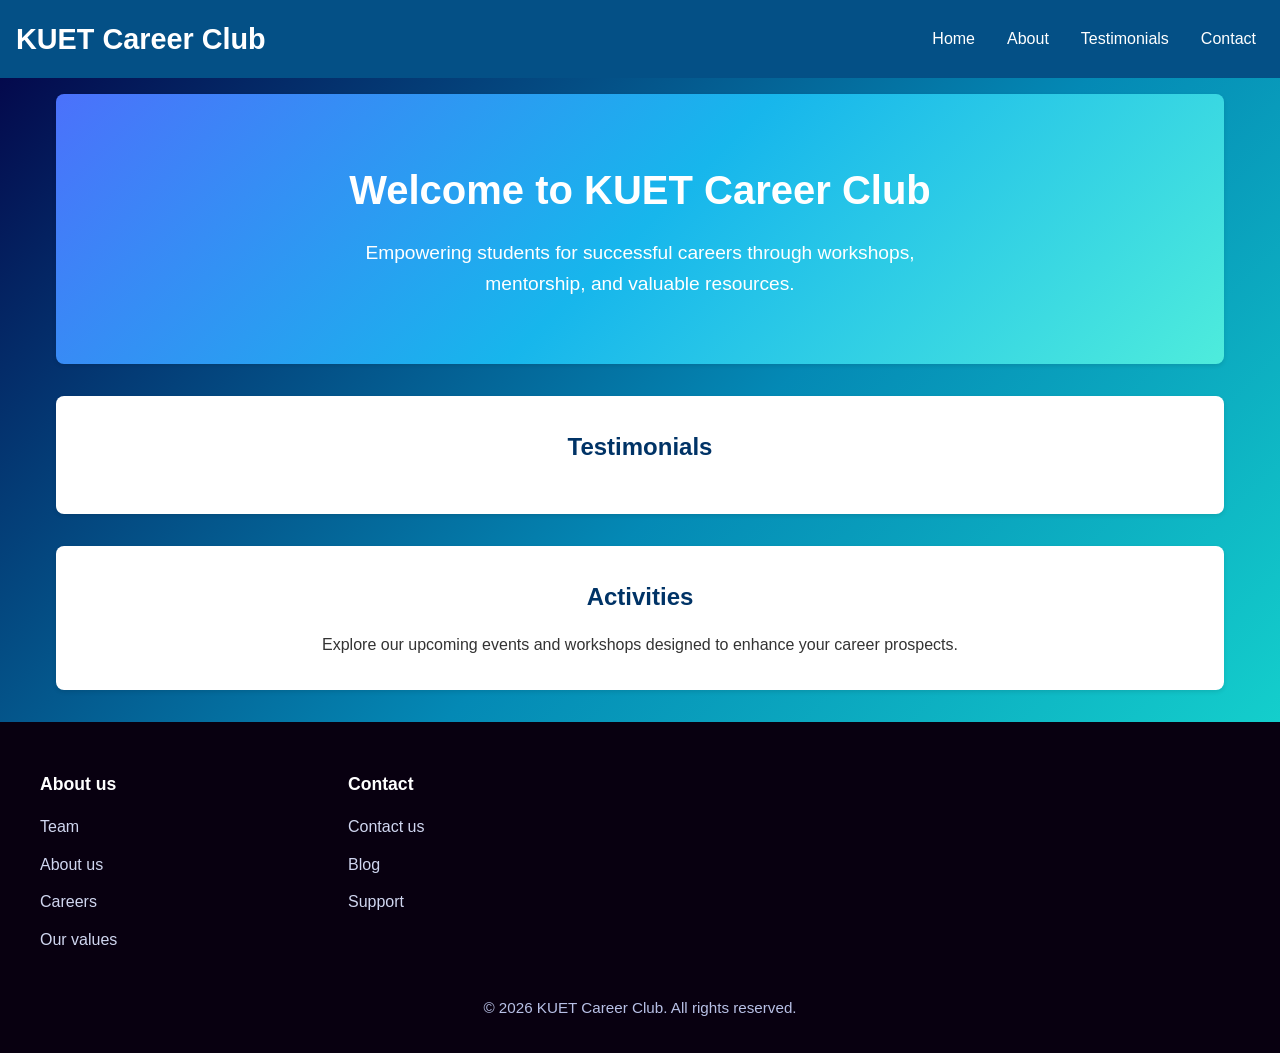
==== index.html @ c4b8178f "first attempt at homepage design" ====
<!doctype html>
<html lang="en">
  <head>
    <meta charset="UTF-8" />
    <meta name="viewport" content="width=device-width, initial-scale=1.0" />
    <title>Kuet Career Club</title>
    <link rel="stylesheet" href="styles.css" />
  </head>
  <body>
    <header>
      <h1>KUET Career Club</h1>
      <nav>
        <ul>
          <li><a href="#hero">Home</a></li>
          <li><a href="#about">About</a></li>
          <li><a href="#testimonials">Testimonials</a></li>
          <li><a href="#contact">Contact</a></li>
        </ul>
      </nav>
    </header>
    <main>
      <section id="hero">
        <h2>Welcome to KUET Career Club</h2>
        <p>
          Empowering students for successful careers through workshops,
          mentorship, and valuable resources.
        </p>
      </section>

      <section id="testimonials">
        <h2>Testimonials</h2>
      </section>
      <section id="activities">
        <h2>Activities</h2>
        <p>
          Explore our upcoming events and workshops designed to enhance your
          career prospects.
        </p>
      </section>
    </main>
    <footer>
      <div class="footer-links">
        <div>
          <h3>About us</h3>
          <ul>
            <li><a href="#">Team</a></li>
            <li><a href="#">About us</a></li>
            <li><a href="#">Careers</a></li>
            <li><a href="#">Our values</a></li>
          </ul>
        </div>
        <div>
          <h3>Contact</h3>
          <ul>
            <li><a href="#">Contact us</a></li>
            <li><a href="#">Blog</a></li>
            <li><a href="#">Support</a></li>
          </ul>
        </div>
      </div>
      <p class="footer-copy">
        &copy; 2026 KUET Career Club. All rights reserved.
      </p>
    </footer>
  </body>
</html>
---- styles.css ----
* {
    margin: 0;
    padding: 0;
    box-sizing: border-box;
}
body {
    font-family: Arial, sans-serif;
    line-height: 1.6;
    color: #333;
    background: linear-gradient(135deg, #040045 0%, #0489b5 50%, #1aead5 100%);
}
header {
    background-color: #045086; 
    color: white;
    padding: 1rem;
    display: flex;
    justify-content: space-between;
    align-items: center;
}
header h1 {
    font-size: 1.8rem;
}
nav ul {
    list-style: none;
    display: flex;
    gap: 1rem;
}
nav a {
    color: white;
    text-decoration: none;
    padding: 0.5rem;
    transition: background-color 0.3s;
}
nav a:hover {
    background-color: rgba(255, 255, 255, 0.1);
    border-radius: 4px;
}
main {
    max-width: 1200px;
    margin: 0 auto;
    padding: 0 1rem;
}
section {
    padding: 2rem 0;
    margin-bottom: 2rem;
    background-color: rgb(255, 255, 255);
    border-radius: 8px;
    box-shadow: 0 2px 4px rgba(0, 0, 0, 0.1);
}
#hero {
    margin-top: 1rem;
    background: linear-gradient(135deg, #4b71fb 0%, #17b6ec 50%, #4eecdc 100%);
    color: white;
    text-align: center;
    padding: 4rem 2rem;
    margin-bottom: 2rem;
}
#hero h2 {
    font-size: 2.5rem;
    margin-bottom: 1rem;
    color: white;
}
#hero p {
    font-size: 1.2rem;
    max-width: 600px;
    margin: 0 auto;
}
#about, #testimonials, #contact, #activities {
    padding: 2rem;
}
#activities p{
    text-align: center;
}
h2 {
    color: #003366;
    margin-bottom: 1rem;
    text-align: center;
}
footer {
    background-color: #080010;
    color: white;
    padding: 3rem 1rem 2rem;
}
.footer-links {
    display: grid;
    grid-template-columns: repeat(4, minmax(150px, 1fr));
    gap: 2rem;
    max-width: 1200px;
    margin: 0 auto 2rem;
}
.footer-links h3 {
    margin-bottom: 1rem;
    color: #ffffff;
    font-size: 1.1rem;
}
.footer-links ul {
    list-style: none;
    padding: 0;
}
.footer-links li {
    margin-bottom: 0.75rem;
}
.footer-links a {
    color: #d0d6f0;
    text-decoration: none;
    transition: color 0.3s;
}
.footer-links a:hover {
    color: #ffffff;
}
.footer-copy {
    text-align: center;
    color: #b8c0e6;
    font-size: 0.95rem;
}
@media (max-width: 768px) {
    header {
        flex-direction: column;
        text-align: center;
    }

    nav ul {
        margin-top: 1rem;
        flex-wrap: wrap;
        justify-content: center;
    }

    #hero h2 {
        font-size: 2rem;
    }

    #hero p {
        font-size: 1rem;
    }

    .footer-links {
        grid-template-columns: 1fr 1fr;
        gap: 1.5rem;
    }
}
@media (max-width: 480px) {
    .footer-links {
        grid-template-columns: 1fr;
    }
}
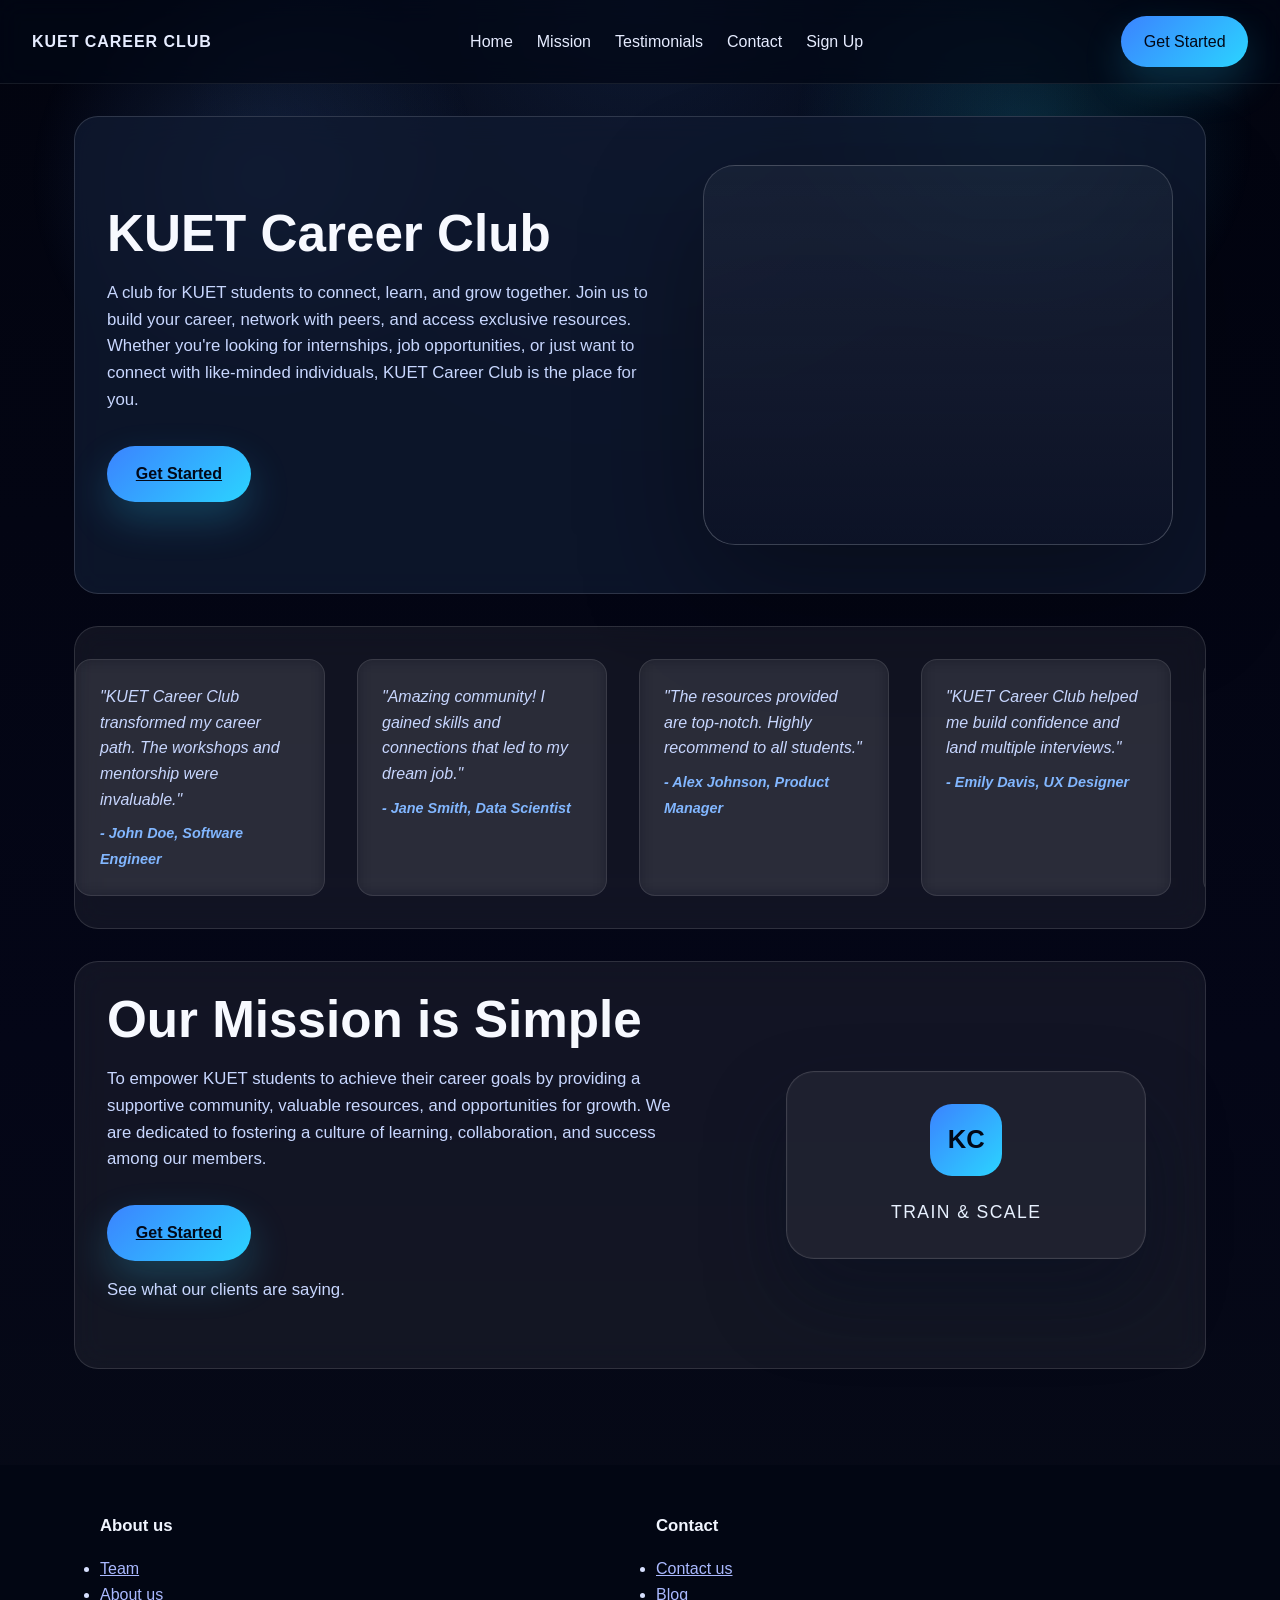
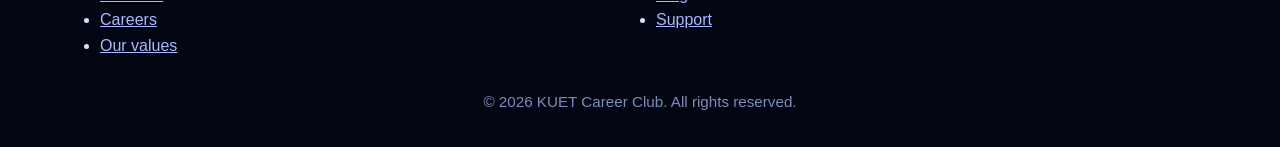
==== commit f71566b5: "updated ui and added signup page" ====
--- a/index.html
+++ b/index.html
@@ -8,34 +8,100 @@
   </head>
   <body>
     <header>
-      <h1>KUET Career Club</h1>
+      <div class="brand">
+        <span class="logo">KUET Career Club</span>
+      </div>
       <nav>
         <ul>
           <li><a href="#hero">Home</a></li>
-          <li><a href="#about">About</a></li>
+          <li><a href="#mission">Mission</a></li>
           <li><a href="#testimonials">Testimonials</a></li>
           <li><a href="#contact">Contact</a></li>
+          <li><a href="signup.html">Sign Up</a></li>
         </ul>
       </nav>
+      <a class="header-cta" href="signup.html">Get Started</a>
     </header>
     <main>
-      <section id="hero">
-        <h2>Welcome to KUET Career Club</h2>
-        <p>
-          Empowering students for successful careers through workshops,
-          mentorship, and valuable resources.
-        </p>
+      <section id="hero" class="hero">
+        <div class="hero-grid">
+          <div class="hero-copy">
+            <h1>KUET Career Club</h1>
+            <p>
+              A club for KUET students to connect, learn, and grow together.
+              Join us to build your career, network with peers, and access
+              exclusive resources. Whether you're looking for internships, job
+              opportunities, or just want to connect with like-minded
+              individuals, KUET Career Club is the place for you.
+            </p>
+            <div class="hero-actions">
+              <a class="btn btn-primary" href="signup.html">Get Started</a>
+            </div>
+          </div>
+          <div class="hero-visual">
+            <div class="hero-card">
+              <div class="hero-card-image"></div>
+            </div>
+          </div>
+        </div>
       </section>
 
-      <section id="testimonials">
-        <h2>Testimonials</h2>
+      <section id="testimonials" class="testimonials">
+        <div class="testimonials-container">
+          <div class="testimonial">
+            <p>"KUET Career Club transformed my career path. The workshops and mentorship were invaluable."</p>
+            <cite>- John Doe, Software Engineer</cite>
+          </div>
+          <div class="testimonial">
+            <p>"Amazing community! I gained skills and connections that led to my dream job."</p>
+            <cite>- Jane Smith, Data Scientist</cite>
+          </div>
+          <div class="testimonial">
+            <p>"The resources provided are top-notch. Highly recommend to all students."</p>
+            <cite>- Alex Johnson, Product Manager</cite>
+          </div>
+          <div class="testimonial">
+            <p>"KUET Career Club helped me build confidence and land multiple interviews."</p>
+            <cite>- Emily Davis, UX Designer</cite>
+          </div>
+          <div class="testimonial">
+            <p>"Incredible support and guidance. My career trajectory changed for the better."</p>
+            <cite>- Michael Brown, Marketing Specialist</cite>
+          </div>
+          <div class="testimonial">
+            <p>"KUET Career Club transformed my career path. The workshops and mentorship were invaluable."</p>
+            <cite>- John Doe, Software Engineer</cite>
+          </div>
+          <div class="testimonial">
+            <p>"Amazing community! I gained skills and connections that led to my dream job."</p>
+            <cite>- Jane Smith, Data Scientist</cite>
+          </div>
+          <div class="testimonial">
+            <p>"The resources provided are top-notch. Highly recommend to all students."</p>
+            <cite>- Alex Johnson, Product Manager</cite>
+          </div>
       </section>
-      <section id="activities">
-        <h2>Activities</h2>
-        <p>
-          Explore our upcoming events and workshops designed to enhance your
-          career prospects.
-        </p>
+
+      <section id="mission" class="mission">
+        <div class="mission-copy">
+          <h2>Our Mission is Simple</h2>
+          <p>
+            To empower KUET students to achieve their career goals by providing
+            a supportive community, valuable resources, and opportunities for
+            growth. We are dedicated to fostering a culture of learning,
+            collaboration, and success among our members.
+          </p>
+          <a class="btn btn-primary" href="signup.html">Get Started</a>
+          <p class="mission-note">See what our clients are saying.</p>
+        </div>
+        <div class="mission-panel">
+          <div class="brand-card">
+            <div class="brand-mark">KC</div>
+            <div class="brand-text">
+              <span>TRAIN &amp; SCALE</span>
+            </div>
+          </div>
+        </div>
       </section>
     </main>
     <footer>
--- a/styles.css
+++ b/styles.css
@@ -4,142 +4,374 @@
     box-sizing: border-box;
 }
 body {
-    font-family: Arial, sans-serif;
+    font-family: Inter, Arial, sans-serif;
     line-height: 1.6;
-    color: #333;
-    background: linear-gradient(135deg, #040045 0%, #0489b5 50%, #1aead5 100%);
+    color: #e6ecff;
+    background: radial-gradient(circle at top, rgba(84, 152, 255, 0.14), transparent 25%),
+      linear-gradient(180deg, #02040f 0%, #040617 60%, #070b16 100%);
+}
+body::before {
+    content: '';
+    position: fixed;
+    inset: 0;
+    background: radial-gradient(circle at 20% 20%, rgba(91, 156, 255, 0.18), transparent 18%),
+      radial-gradient(circle at 80% 15%, rgba(43, 207, 255, 0.18), transparent 18%);
+    pointer-events: none;
 }
 header {
-    background-color: #045086; 
-    color: white;
-    padding: 1rem;
-    display: flex;
+    position: sticky;
+    top: 0;
+    z-index: 10;
+    display: flex;
+    align-items: center;
     justify-content: space-between;
-    align-items: center;
-}
-header h1 {
-    font-size: 1.8rem;
+    gap: 1rem;
+    padding: 1rem 2rem;
+    background: rgba(2, 7, 22, 0.72);
+    border-bottom: 1px solid rgba(255, 255, 255, 0.08);
+    backdrop-filter: blur(12px);
+}
+.brand .logo {
+    font-size: 1rem;
+    font-weight: 700;
+    letter-spacing: 0.06em;
+    text-transform: uppercase;
 }
 nav ul {
     list-style: none;
     display: flex;
+    gap: 1.5rem;
+    align-items: center;
+}
+nav a,
+.header-cta {
+    color: #e6ecff;
+    text-decoration: none;
+    font-weight: 500;
+}
+nav a {
+    transition: color 0.2s ease;
+}
+nav a:hover {
+    color: #6fc7ff;
+}
+.header-cta {
+    padding: 0.8rem 1.4rem;
+    border-radius: 999px;
+    background: linear-gradient(135deg, #3b83ff, #2bd4ff);
+    color: #020817;
+    box-shadow: 0 18px 40px rgba(45, 212, 255, 0.2);
+}
+main {
+    max-width: 1180px;
+    margin: 0 auto;
+    padding: 2rem 1.5rem 4rem;
+}
+section {
+    padding: 2rem;
+    margin-bottom: 2rem;
+    background: rgba(255, 255, 255, 0.06);
+    backdrop-filter: blur(16px);
+    border: 1px solid rgba(255, 255, 255, 0.12);
+    border-radius: 24px;
+}
+.hero {
+    padding: 3rem 2rem;
+    background: rgba(15, 25, 48, 0.8);
+    border: 1px solid rgba(255, 255, 255, 0.14);
+}
+.hero-grid {
+    display: grid;
+    grid-template-columns: 1.2fr 1fr;
+    gap: 2rem;
+    align-items: center;
+}
+.hero-copy {
+    max-width: 620px;
+}
+.eyebrow {
+    display: inline-block;
+    margin-bottom: 1rem;
+    color: #82b7ff;
+    font-size: 0.85rem;
+    letter-spacing: 0.2em;
+    text-transform: uppercase;
+}
+.hero h1,
+#mission h2 {
+    font-size: clamp(2.6rem, 4vw, 4.6rem);
+    line-height: 1.02;
+    margin-bottom: 1.2rem;
+    color: #f7f9ff;
+}
+.hero p,
+.mission-copy p {
+    max-width: 580px;
+    font-size: 1.05rem;
+    color: #c8d7ff;
+    margin-bottom: 2rem;
+}
+.hero-actions {
+    display: flex;
+    flex-wrap: wrap;
     gap: 1rem;
 }
-nav a {
-    color: white;
-    text-decoration: none;
-    padding: 0.5rem;
-    transition: background-color 0.3s;
-}
-nav a:hover {
-    background-color: rgba(255, 255, 255, 0.1);
-    border-radius: 4px;
-}
-main {
-    max-width: 1200px;
-    margin: 0 auto;
-    padding: 0 1rem;
-}
-section {
+.btn {
+    display: inline-flex;
+    align-items: center;
+    justify-content: center;
+    padding: 0.95rem 1.8rem;
+    border-radius: 999px;
+    font-weight: 600;
+    transition: transform 0.2s ease, box-shadow 0.2s ease, background 0.2s ease;
+}
+.btn:hover {
+    transform: translateY(-2px);
+}
+.btn-primary {
+    background: linear-gradient(135deg, #3b83ff, #2bd4ff);
+    color: #020817;
+    box-shadow: 0 18px 40px rgba(45, 212, 255, 0.22);
+}
+.btn-secondary {
+    background: rgba(255, 255, 255, 0.08);
+    color: #e8f1ff;
+    border: 1px solid rgba(255, 255, 255, 0.14);
+}
+.hero-visual {
+    display: flex;
+    justify-content: center;
+}
+.hero-card {
+    width: 100%;
+    min-height: 380px;
+    border-radius: 32px;
+    overflow: hidden;
+    box-shadow: 0 40px 120px rgba(0, 0, 0, 0.35);
+    border: 1px solid rgba(255, 255, 255, 0.16);
+    background: linear-gradient(180deg, rgba(255,255,255,0.04), rgba(255,255,255,0.08));
+}
+.hero-card-image {
+    width: 100%;
+    height: 100%;
+    min-height: 300px;
+    background: radial-gradient(circle at 30% 30%, rgba(91, 156, 255, 0.22), transparent 24%),
+      linear-gradient(180deg, rgba(255, 255, 255, 0.08), rgba(7, 15, 33, 0.95));
+    background-image: url('');
+    background-size: cover;
+    background-position: center;
+    position: relative;
+}
+.hero-card-image::after {
+    content: '';
+    position: absolute;
+    inset: 0;
+    background: linear-gradient(180deg, transparent 0%, rgba(2, 8, 28, 0.65) 100%);
+}
+.hero-card-caption {
+    position: absolute;
+    left: 1.5rem;
+    right: 1.5rem;
+    bottom: 1.5rem;
+    padding: 0.9rem 1rem;
+    border-radius: 18px;
+    background: rgba(2, 8, 28, 0.78);
+    color: #e8f1ff;
+    font-weight: 600;
+    backdrop-filter: blur(10px);
+}
+.mission {
+    display: grid;
+    grid-template-columns: 1.2fr 0.8fr;
+    gap: 2rem;
+    align-items: center;
+}
+.mission-copy .eyebrow {
+    color: #6fd7ff;
+}
+.mission-note {
+    margin-top: 1rem;
+    color: #9cb8ff;
+}
+.mission-panel {
+    display: flex;
+    justify-content: center;
+}
+.brand-card {
+    max-width: 360px;
+    width: 100%;
+    border-radius: 28px;
+    padding: 2rem;
+    background: rgba(255, 255, 255, 0.05);
+    border: 1px solid rgba(255, 255, 255, 0.14);
+    box-shadow: inset 0 0 0 1px rgba(255, 255, 255, 0.02), 0 40px 80px rgba(7, 15, 33, 0.45);
+    display: grid;
+    place-items: center;
+    text-align: center;
+}
+.brand-mark {
+    width: 72px;
+    height: 72px;
+    border-radius: 22px;
+    background: linear-gradient(135deg, #3b83ff, #2bd4ff);
+    color: #020817;
+    display: grid;
+    place-items: center;
+    font-size: 1.6rem;
+    font-weight: 700;
+    margin-bottom: 1.4rem;
+}
+.brand-text span {
+    display: inline-block;
+    color: #e8f1ff;
+    font-size: 1.1rem;
+    letter-spacing: 0.08em;
+    text-transform: uppercase;
+}
+.testimonials {
+    overflow: hidden;
     padding: 2rem 0;
-    margin-bottom: 2rem;
-    background-color: rgb(255, 255, 255);
-    border-radius: 8px;
-    box-shadow: 0 2px 4px rgba(0, 0, 0, 0.1);
-}
-#hero {
-    margin-top: 1rem;
-    background: linear-gradient(135deg, #4b71fb 0%, #17b6ec 50%, #4eecdc 100%);
-    color: white;
-    text-align: center;
-    padding: 4rem 2rem;
-    margin-bottom: 2rem;
-}
-#hero h2 {
-    font-size: 2.5rem;
-    margin-bottom: 1rem;
-    color: white;
-}
-#hero p {
-    font-size: 1.2rem;
-    max-width: 600px;
-    margin: 0 auto;
-}
-#about, #testimonials, #contact, #activities {
-    padding: 2rem;
-}
-#activities p{
-    text-align: center;
-}
-h2 {
-    color: #003366;
-    margin-bottom: 1rem;
-    text-align: center;
+}
+.testimonials-container {
+    display: flex;
+    width: calc(250px * 10);
+    animation: scroll 40s linear infinite;
+}
+.testimonial {
+    flex: 0 0 250px;
+    margin-right: 2rem;
+    padding: 1.5rem;
+    background: rgba(255, 255, 255, 0.05);
+    border-radius: 16px;
+    border: 1px solid rgba(255, 255, 255, 0.1);
+    backdrop-filter: blur(8px);
+}
+.testimonial p {
+    color: #c8d7ff;
+    font-style: italic;
+    margin-bottom: 0.5rem;
+}
+.testimonial cite {
+    color: #82b7ff;
+    font-weight: 600;
+    font-size: 0.9rem;
+}
+@keyframes scroll {
+    0% { transform: translateX(0); }
+    100% { transform: translateX(-50%); }
 }
 footer {
-    background-color: #080010;
-    color: white;
-    padding: 3rem 1rem 2rem;
+    background-color: #020613;
+    color: #d7e0ff;
+    padding: 3rem 1.5rem 2rem;
 }
 .footer-links {
     display: grid;
-    grid-template-columns: repeat(4, minmax(150px, 1fr));
+    grid-template-columns: repeat(2, minmax(180px, 1fr));
     gap: 2rem;
-    max-width: 1200px;
+    max-width: 1080px;
     margin: 0 auto 2rem;
 }
 .footer-links h3 {
     margin-bottom: 1rem;
-    color: #ffffff;
-    font-size: 1.1rem;
-}
-.footer-links ul {
-    list-style: none;
-    padding: 0;
-}
-.footer-links li {
-    margin-bottom: 0.75rem;
+    color: #f1f5ff;
+    font-size: 1.05rem;
 }
 .footer-links a {
-    color: #d0d6f0;
-    text-decoration: none;
-    transition: color 0.3s;
-}
-.footer-links a:hover {
-    color: #ffffff;
+    color: #aab9ff;
 }
 .footer-copy {
     text-align: center;
-    color: #b8c0e6;
+    color: #7d8db9;
     font-size: 0.95rem;
+}
+@media (max-width: 1024px) {
+    .hero-grid,
+    .mission {
+        grid-template-columns: 1fr;
+    }
+    .hero {
+        padding: 2.5rem 1.5rem;
+    }
 }
 @media (max-width: 768px) {
     header {
-        flex-direction: column;
-        text-align: center;
-    }
-
-    nav ul {
-        margin-top: 1rem;
         flex-wrap: wrap;
         justify-content: center;
-    }
-
-    #hero h2 {
-        font-size: 2rem;
-    }
-
-    #hero p {
-        font-size: 1rem;
-    }
-
-    .footer-links {
-        grid-template-columns: 1fr 1fr;
-        gap: 1.5rem;
-    }
-}
-@media (max-width: 480px) {
-    .footer-links {
-        grid-template-columns: 1fr;
-    }
-}
+        text-align: center;
+    }
+    nav ul {
+        flex-wrap: wrap;
+        justify-content: center;
+    }
+    .hero h1,
+    #mission h2 {
+        font-size: 2.6rem;
+    }
+    .hero-actions {
+        justify-content: center;
+    }
+}
+@media (max-width: 560px) {
+    header {
+        padding: 1rem;
+    }
+    .hero {
+        padding: 2rem 1rem;
+    }
+    .hero-card {
+        min-height: 260px;
+    }
+    .hero-card-caption {
+        left: 1rem;
+        right: 1rem;
+    }
+    .btn {
+        width: 100%;
+    }
+}
+
+/* Form styles */
+form {
+    max-width: 400px;
+    margin: 0 auto;
+    display: flex;
+    flex-direction: column;
+}
+
+label {
+    margin-bottom: 0.5rem;
+    font-weight: bold;
+}
+
+input {
+    padding: 0.5rem;
+    margin-bottom: 1rem;
+    border: 1px solid #ccc;
+    border-radius: 4px;
+    font-size: 1rem;
+}
+
+button {
+    padding: 0.5rem;
+    background-color: #045086;
+    color: white;
+    border: none;
+    border-radius: 4px;
+    cursor: pointer;
+    margin-bottom: 0.5rem;
+    font-size: 1rem;
+}
+
+button:hover {
+    background-color: #003366;
+}
+
+button[type="reset"] {
+    background-color: #ccc;
+    color: #333;
+}
+
+button[type="reset"]:hover {
+    background-color: #aaa;
+}
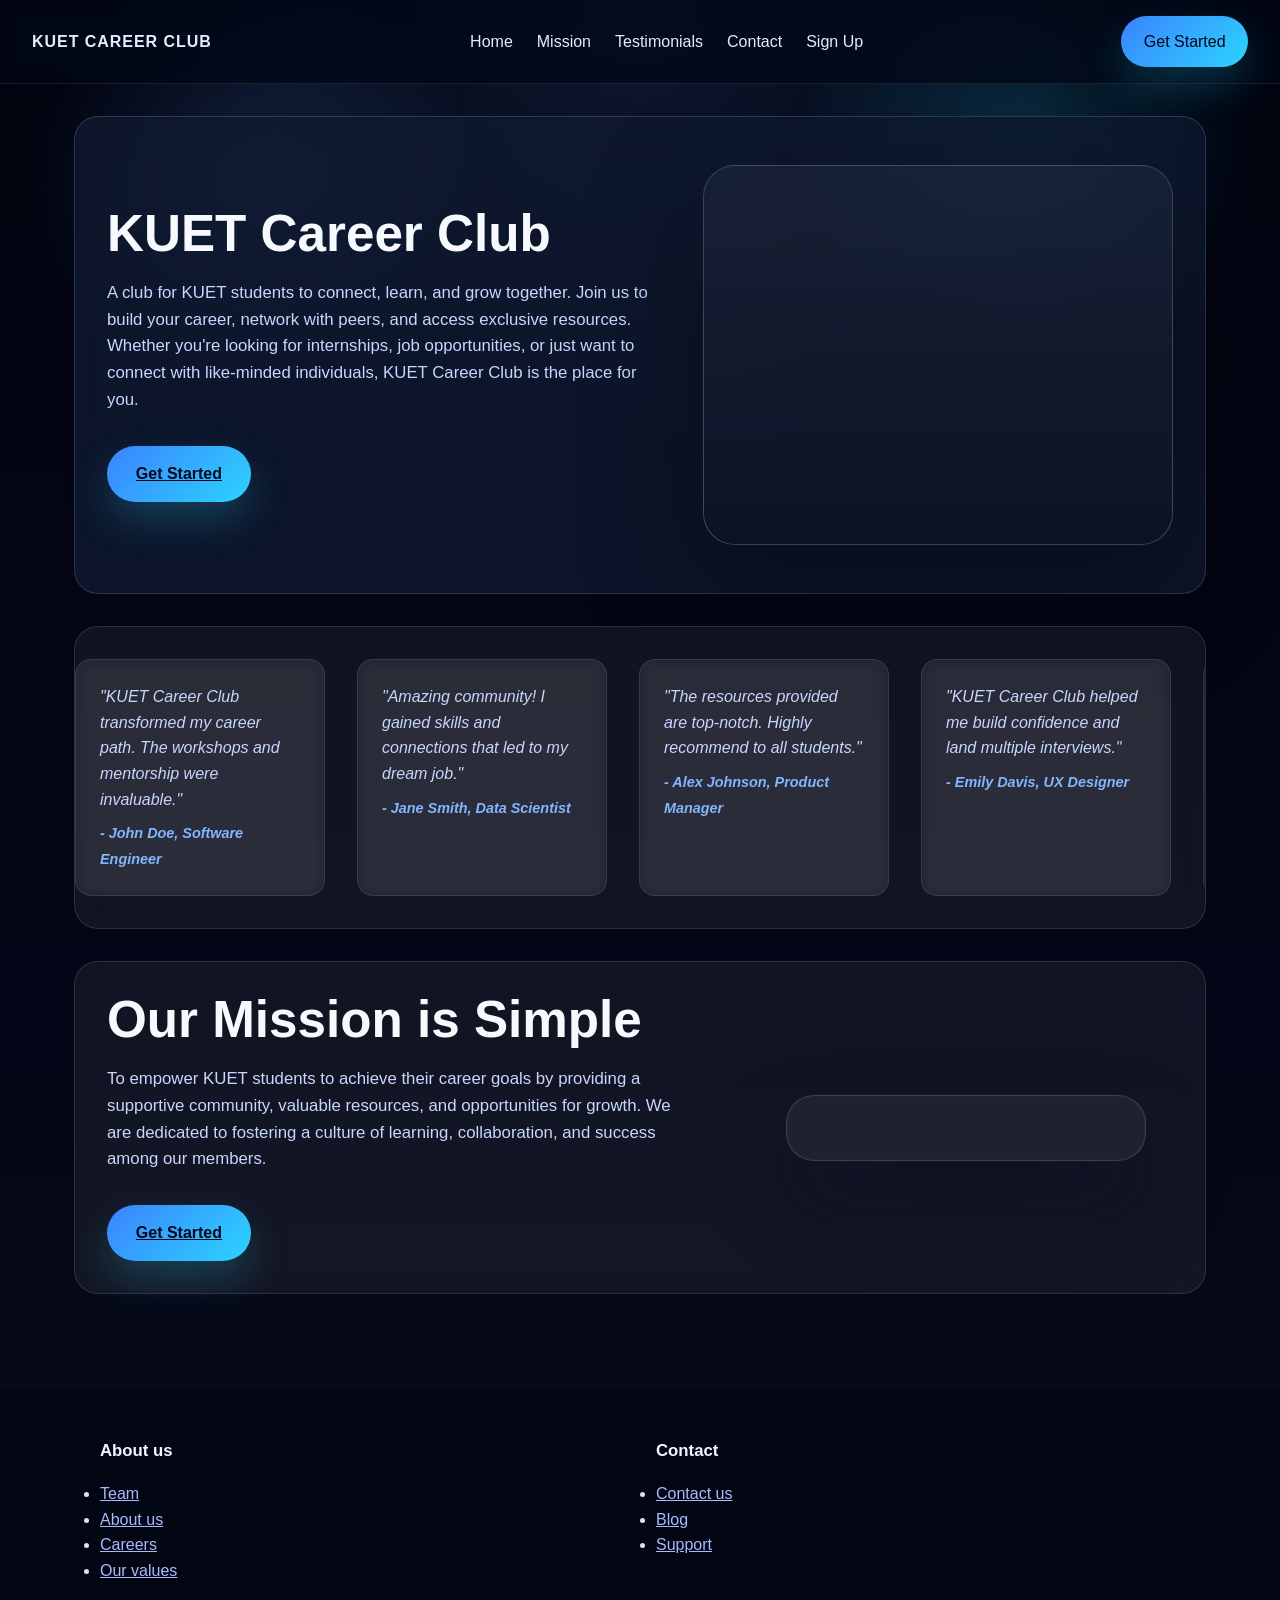
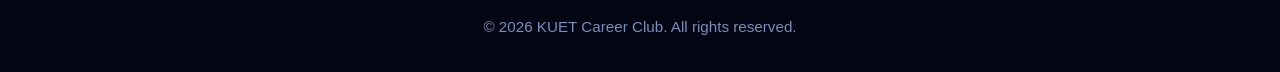
==== commit b70406e1: "added php to the project and deleted javascript code" ====
--- a/index.html
+++ b/index.html
@@ -17,10 +17,10 @@
           <li><a href="#mission">Mission</a></li>
           <li><a href="#testimonials">Testimonials</a></li>
           <li><a href="#contact">Contact</a></li>
-          <li><a href="signup.html">Sign Up</a></li>
+          <li><a href="signup.php">Sign Up</a></li>
         </ul>
       </nav>
-      <a class="header-cta" href="signup.html">Get Started</a>
+      <a class="header-cta" href="signup.php">Get Started</a>
     </header>
     <main>
       <section id="hero" class="hero">
@@ -35,7 +35,7 @@
               individuals, KUET Career Club is the place for you.
             </p>
             <div class="hero-actions">
-              <a class="btn btn-primary" href="signup.html">Get Started</a>
+              <a class="btn btn-primary" href="signup.php">Get Started</a>
             </div>
           </div>
           <div class="hero-visual">
@@ -91,14 +91,11 @@
             growth. We are dedicated to fostering a culture of learning,
             collaboration, and success among our members.
           </p>
-          <a class="btn btn-primary" href="signup.html">Get Started</a>
-          <p class="mission-note">See what our clients are saying.</p>
+          <a class="btn btn-primary" href="signup.php">Get Started</a>
         </div>
         <div class="mission-panel">
           <div class="brand-card">
-            <div class="brand-mark">KC</div>
             <div class="brand-text">
-              <span>TRAIN &amp; SCALE</span>
             </div>
           </div>
         </div>
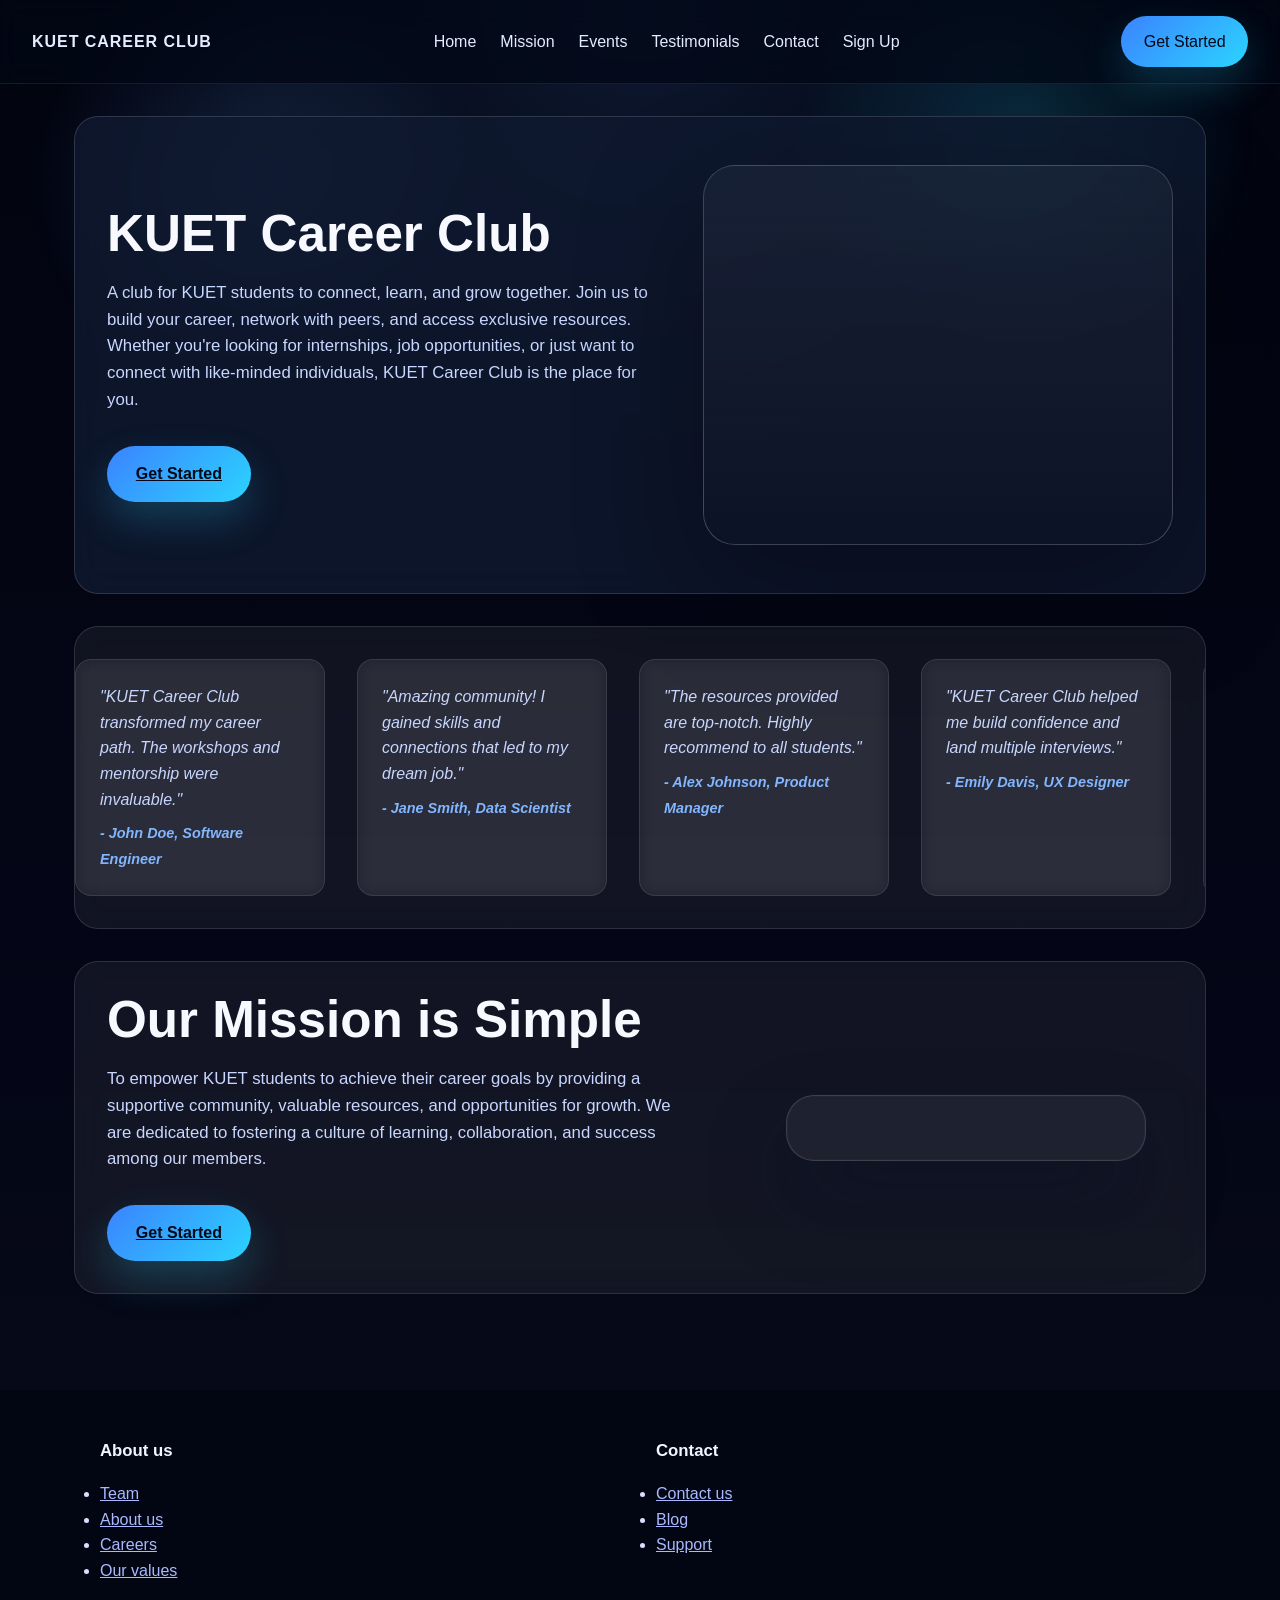
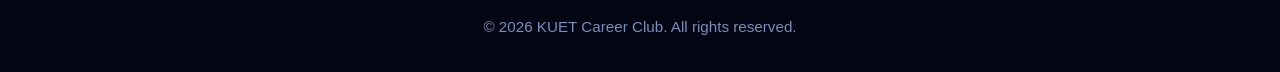
==== commit 558f9d0a: "added events page" ====
--- a/index.html
+++ b/index.html
@@ -15,6 +15,7 @@
         <ul>
           <li><a href="#hero">Home</a></li>
           <li><a href="#mission">Mission</a></li>
+          <li><a href="events.html">Events</a></li>
           <li><a href="#testimonials">Testimonials</a></li>
           <li><a href="#contact">Contact</a></li>
           <li><a href="signup.php">Sign Up</a></li>
--- a/styles.css
+++ b/styles.css
@@ -375,3 +375,187 @@
 button[type="reset"]:hover {
     background-color: #aaa;
 }
+
+/* ── Events Page ── */
+.events-hero {
+    text-align: center;
+    padding: 3rem 2rem;
+    background: rgba(15, 25, 48, 0.8);
+    border: 1px solid rgba(255, 255, 255, 0.14);
+}
+.events-hero h1 {
+    font-size: clamp(2rem, 4vw, 3.6rem);
+    color: #f7f9ff;
+    margin-bottom: 0.8rem;
+}
+.events-hero p {
+    color: #c8d7ff;
+    font-size: 1.05rem;
+    max-width: 540px;
+    margin: 0 auto 1.8rem;
+}
+.filter-bar {
+    display: flex;
+    justify-content: center;
+    gap: 0.75rem;
+    flex-wrap: wrap;
+    margin-bottom: 2.5rem;
+}
+.filter-btn {
+    padding: 0.5rem 1.3rem;
+    border-radius: 999px;
+    border: 1px solid rgba(255, 255, 255, 0.15);
+    background: rgba(255, 255, 255, 0.06);
+    color: #c8d7ff;
+    font-size: 0.9rem;
+    font-weight: 500;
+    cursor: pointer;
+    transition: all 0.2s ease;
+}
+.filter-btn:hover,
+.filter-btn.active {
+    background: linear-gradient(135deg, #3b83ff, #2bd4ff);
+    color: #020817;
+    border-color: transparent;
+}
+.stats-row {
+    display: flex;
+    justify-content: center;
+    gap: 2.5rem;
+    flex-wrap: wrap;
+    padding: 2rem;
+    background: rgba(255, 255, 255, 0.04);
+    border: 1px solid rgba(255, 255, 255, 0.1);
+    border-radius: 20px;
+    margin-bottom: 2rem;
+}
+.stat-item { text-align: center; }
+.stat-item .num {
+    display: block;
+    font-size: 2rem;
+    font-weight: 700;
+    background: linear-gradient(135deg, #3b83ff, #2bd4ff);
+    -webkit-background-clip: text;
+    -webkit-text-fill-color: transparent;
+    background-clip: text;
+}
+.stat-item span:last-child {
+    font-size: 0.85rem;
+    color: #9cb8ff;
+    text-transform: uppercase;
+    letter-spacing: 0.1em;
+}
+.events-grid {
+    display: grid;
+    grid-template-columns: repeat(auto-fill, minmax(300px, 1fr));
+    gap: 1.5rem;
+}
+.event-card {
+    background: rgba(255, 255, 255, 0.05);
+    border: 1px solid rgba(255, 255, 255, 0.1);
+    border-radius: 20px;
+    overflow: hidden;
+    backdrop-filter: blur(12px);
+    transition: transform 0.25s ease, box-shadow 0.25s ease;
+    display: flex;
+    flex-direction: column;
+}
+.event-card:hover {
+    transform: translateY(-5px);
+    box-shadow: 0 20px 60px rgba(43, 212, 255, 0.12);
+}
+.event-banner {
+    height: 140px;
+    position: relative;
+    display: flex;
+    align-items: flex-end;
+    padding: 1rem;
+}
+.event-banner.workshop   { background: linear-gradient(135deg, #1a3a6b, #2b5daa); }
+.event-banner.seminar    { background: linear-gradient(135deg, #1a4a3a, #2baa7e); }
+.event-banner.fair       { background: linear-gradient(135deg, #4a1a3a, #aa2b7e); }
+.event-banner.networking { background: linear-gradient(135deg, #3a2a0a, #aa8b2b); }
+.event-banner.past-banner { opacity: 0.65; }
+.event-tag {
+    position: absolute;
+    top: 1rem;
+    right: 1rem;
+    padding: 0.3rem 0.8rem;
+    border-radius: 999px;
+    font-size: 0.75rem;
+    font-weight: 600;
+    text-transform: uppercase;
+    letter-spacing: 0.08em;
+    background: rgba(255, 255, 255, 0.18);
+    color: #fff;
+    backdrop-filter: blur(6px);
+}
+.status-badge {
+    position: absolute;
+    top: 1rem;
+    left: 1rem;
+    padding: 0.25rem 0.7rem;
+    border-radius: 999px;
+    font-size: 0.72rem;
+    font-weight: 700;
+    text-transform: uppercase;
+    letter-spacing: 0.06em;
+}
+.status-badge.upcoming { background: rgba(43, 212, 255, 0.2); color: #2bd4ff; border: 1px solid rgba(43, 212, 255, 0.4); }
+.status-badge.past     { background: rgba(255, 255, 255, 0.08); color: #9cb8ff; border: 1px solid rgba(255, 255, 255, 0.15); }
+.status-badge.open     { background: rgba(43, 255, 130, 0.2); color: #2bff82; border: 1px solid rgba(43, 255, 130, 0.4); }
+.event-body {
+    padding: 1.3rem;
+    flex: 1;
+    display: flex;
+    flex-direction: column;
+}
+.event-body h3 { font-size: 1.05rem; color: #f1f5ff; margin-bottom: 0.5rem; }
+.event-meta { display: flex; flex-direction: column; gap: 0.3rem; margin-bottom: 1rem; }
+.event-meta span { font-size: 0.83rem; color: #9cb8ff; display: flex; align-items: center; gap: 0.4rem; }
+.event-meta .icon { font-size: 0.9rem; }
+.event-body p { font-size: 0.88rem; color: #c8d7ff; flex: 1; margin-bottom: 1.2rem; line-height: 1.55; }
+.event-footer { display: flex; align-items: center; justify-content: space-between; }
+.seats { font-size: 0.8rem; color: #9cb8ff; }
+.seats span { color: #2bd4ff; font-weight: 600; }
+.seats.ended { color: #6b80a8; }
+.register-btn {
+    padding: 0.5rem 1.2rem;
+    border-radius: 999px;
+    font-size: 0.85rem;
+    font-weight: 600;
+    cursor: pointer;
+    border: none;
+    background: linear-gradient(135deg, #3b83ff, #2bd4ff);
+    color: #020817;
+    transition: transform 0.2s ease, opacity 0.2s ease;
+    text-decoration: none;
+    display: inline-block;
+}
+.register-btn:hover { transform: translateY(-2px); opacity: 0.9; }
+.register-btn.disabled {
+    background: rgba(255, 255, 255, 0.1);
+    color: #9cb8ff;
+    cursor: default;
+}
+.register-btn.disabled:hover { transform: none; }
+.section-label {
+    font-size: 0.78rem;
+    font-weight: 700;
+    letter-spacing: 0.18em;
+    text-transform: uppercase;
+    color: #82b7ff;
+    margin-bottom: 1rem;
+    display: flex;
+    align-items: center;
+    gap: 0.6rem;
+}
+.section-label::after {
+    content: '';
+    flex: 1;
+    height: 1px;
+    background: rgba(255, 255, 255, 0.1);
+}
+.nav-active { color: #6fc7ff !important; }
+.events-section-wrapper { background: transparent; border: none; padding: 0; }
+.no-results { text-align: center; padding: 3rem; color: #9cb8ff; display: none; }
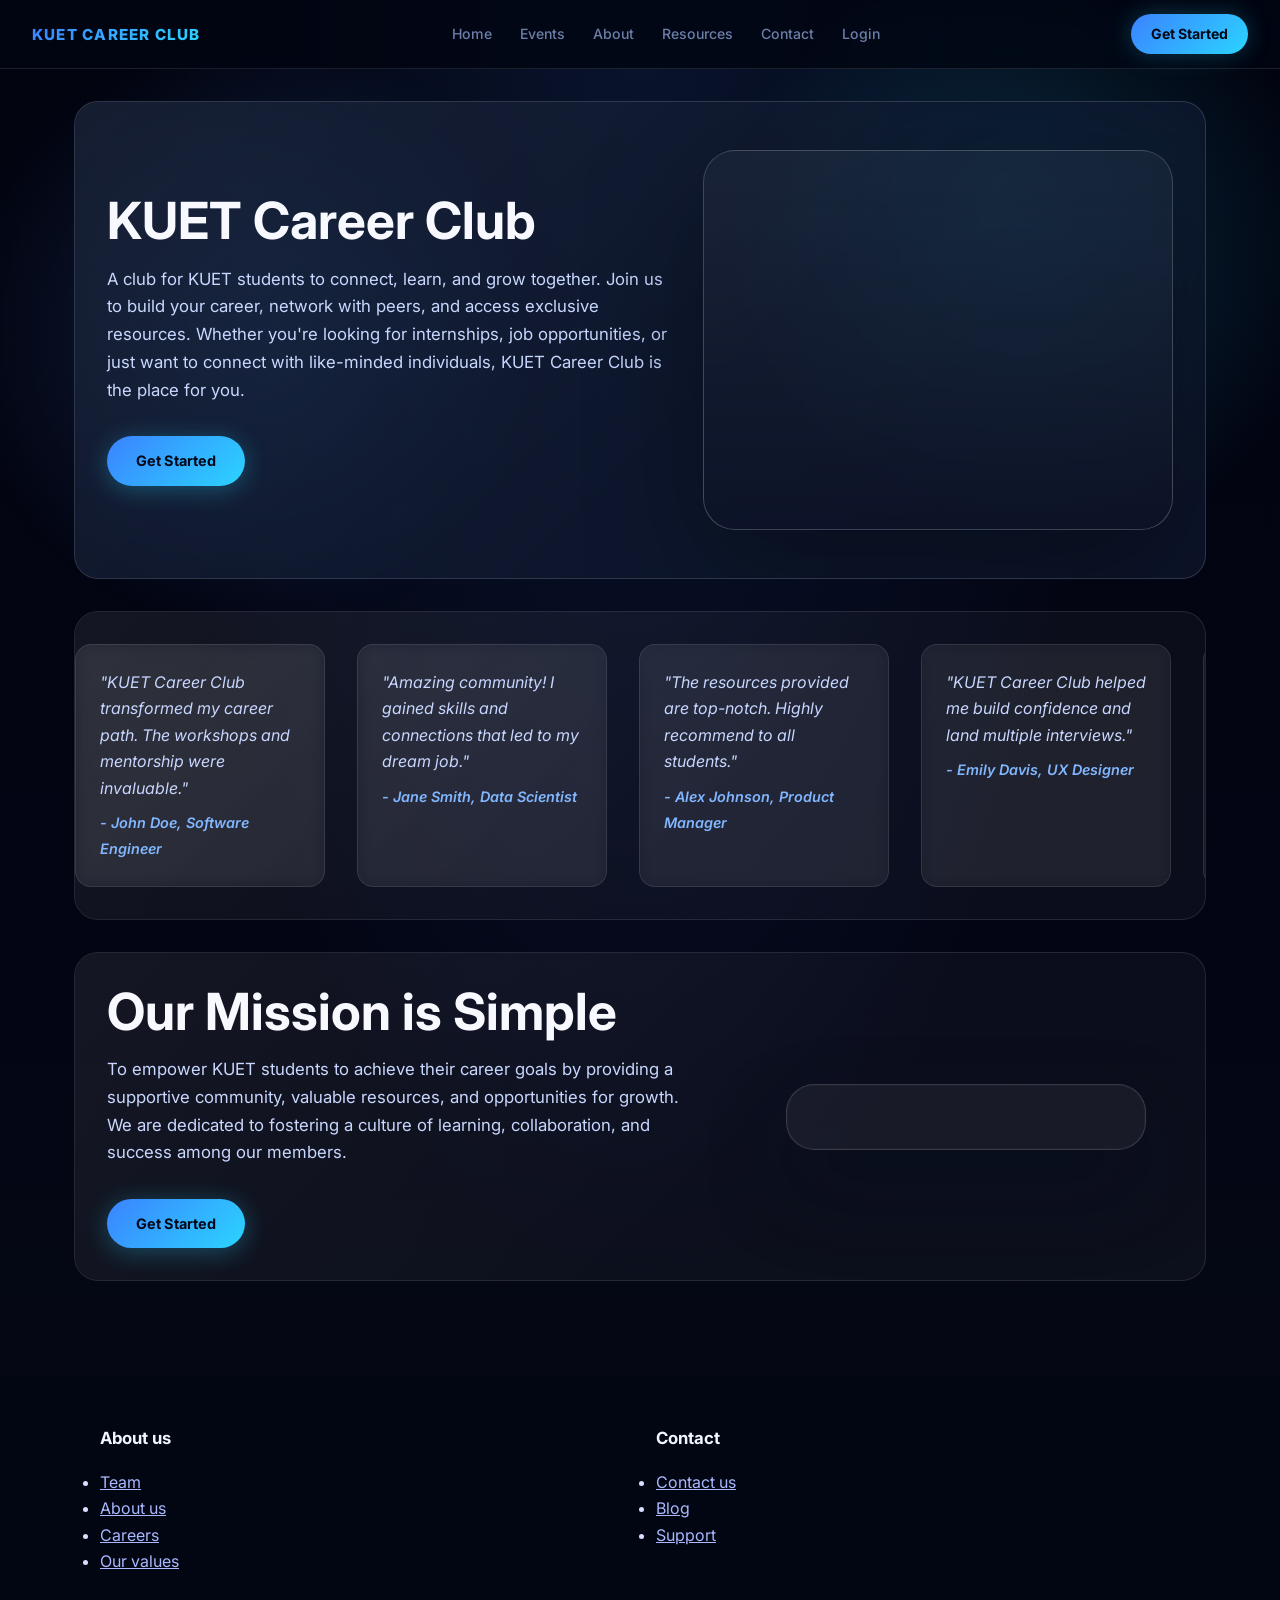
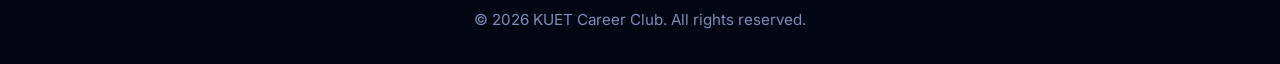
==== commit 275cc497: "addedseveral pages" ====
--- a/index.html
+++ b/index.html
@@ -13,12 +13,12 @@
       </div>
       <nav>
         <ul>
-          <li><a href="#hero">Home</a></li>
-          <li><a href="#mission">Mission</a></li>
+          <li><a href="index.html">Home</a></li>
           <li><a href="events.html">Events</a></li>
-          <li><a href="#testimonials">Testimonials</a></li>
-          <li><a href="#contact">Contact</a></li>
-          <li><a href="signup.php">Sign Up</a></li>
+          <li><a href="about.html">About</a></li>
+          <li><a href="resources.html">Resources</a></li>
+          <li><a href="contact.html">Contact</a></li>
+          <li><a href="login.html">Login</a></li>
         </ul>
       </nav>
       <a class="header-cta" href="signup.php">Get Started</a>
--- a/styles.css
+++ b/styles.css
@@ -1,14 +1,42 @@
+@import url('https://fonts.googleapis.com/css2?family=Inter:wght@400;500;600;700;800&display=swap');
+
+:root {
+    --accent-1: #3b83ff;
+    --accent-2: #2bd4ff;
+    --accent-grad: linear-gradient(135deg, var(--accent-1), var(--accent-2));
+    --bg-dark: #02040f;
+    --surface-1: rgba(255,255,255,0.05);
+    --surface-2: rgba(255,255,255,0.03);
+    --border: rgba(255,255,255,0.10);
+    --border-bright: rgba(255,255,255,0.16);
+    --text-primary: #f0f4ff;
+    --text-secondary: #c8d7ff;
+    --text-muted: #6b7fa8;
+    --radius-card: 20px;
+    --radius-btn: 999px;
+    --transition: 0.22s cubic-bezier(0.4,0,0.2,1);
+}
+
 * {
     margin: 0;
     padding: 0;
     box-sizing: border-box;
 }
+
+html { scroll-behavior: smooth; }
 body {
-    font-family: Inter, Arial, sans-serif;
-    line-height: 1.6;
-    color: #e6ecff;
-    background: radial-gradient(circle at top, rgba(84, 152, 255, 0.14), transparent 25%),
-      linear-gradient(180deg, #02040f 0%, #040617 60%, #070b16 100%);
+    font-family: 'Inter', system-ui, Arial, sans-serif;
+    line-height: 1.65;
+    color: var(--text-secondary);
+    background: radial-gradient(ellipse at 50% 0%, rgba(59,131,255,0.12) 0%, transparent 55%),
+      linear-gradient(180deg, #02040f 0%, #030514 60%, #060a14 100%);
+    -webkit-font-smoothing: antialiased;
+    animation: pageFade 0.4s ease both;
+}
+
+@keyframes pageFade {
+    from { opacity: 0; transform: translateY(6px); }
+    to   { opacity: 1; transform: translateY(0); }
 }
 body::before {
     content: '';
@@ -21,46 +49,60 @@
 header {
     position: sticky;
     top: 0;
-    z-index: 10;
+    z-index: 100;
     display: flex;
     align-items: center;
     justify-content: space-between;
     gap: 1rem;
-    padding: 1rem 2rem;
-    background: rgba(2, 7, 22, 0.72);
-    border-bottom: 1px solid rgba(255, 255, 255, 0.08);
-    backdrop-filter: blur(12px);
+    padding: 0.85rem 2rem;
+    background: rgba(2, 5, 18, 0.80);
+    border-bottom: 1px solid var(--border);
+    backdrop-filter: blur(20px) saturate(180%);
+    -webkit-backdrop-filter: blur(20px) saturate(180%);
 }
 .brand .logo {
-    font-size: 1rem;
-    font-weight: 700;
-    letter-spacing: 0.06em;
+    font-size: 0.95rem;
+    font-weight: 800;
+    letter-spacing: 0.08em;
     text-transform: uppercase;
+    background: var(--accent-grad);
+    -webkit-background-clip: text;
+    -webkit-text-fill-color: transparent;
+    background-clip: text;
 }
 nav ul {
     list-style: none;
     display: flex;
-    gap: 1.5rem;
-    align-items: center;
-}
-nav a,
-.header-cta {
-    color: #e6ecff;
+    gap: 0.25rem;
+    align-items: center;
+}
+nav a {
+    color: var(--text-muted);
     text-decoration: none;
     font-weight: 500;
-}
-nav a {
-    transition: color 0.2s ease;
+    font-size: 0.88rem;
+    padding: 0.4rem 0.75rem;
+    border-radius: 8px;
+    transition: color var(--transition), background var(--transition);
 }
 nav a:hover {
-    color: #6fc7ff;
+    color: var(--text-primary);
+    background: rgba(255,255,255,0.06);
 }
 .header-cta {
-    padding: 0.8rem 1.4rem;
-    border-radius: 999px;
-    background: linear-gradient(135deg, #3b83ff, #2bd4ff);
+    padding: 0.55rem 1.25rem;
+    border-radius: var(--radius-btn);
+    background: var(--accent-grad);
     color: #020817;
-    box-shadow: 0 18px 40px rgba(45, 212, 255, 0.2);
+    font-size: 0.88rem;
+    font-weight: 700;
+    text-decoration: none;
+    box-shadow: 0 0 24px rgba(43,212,255,0.25);
+    transition: transform var(--transition), box-shadow var(--transition);
+}
+.header-cta:hover {
+    transform: translateY(-1px);
+    box-shadow: 0 4px 32px rgba(43,212,255,0.4);
 }
 main {
     max-width: 1180px;
@@ -70,10 +112,21 @@
 section {
     padding: 2rem;
     margin-bottom: 2rem;
-    background: rgba(255, 255, 255, 0.06);
-    backdrop-filter: blur(16px);
-    border: 1px solid rgba(255, 255, 255, 0.12);
+    background: rgba(255,255,255,0.035);
+    backdrop-filter: blur(24px) saturate(140%);
+    -webkit-backdrop-filter: blur(24px) saturate(140%);
+    border: 1px solid var(--border);
     border-radius: 24px;
+    position: relative;
+    overflow: hidden;
+}
+section::before {
+    content: '';
+    position: absolute;
+    inset: 0;
+    background: linear-gradient(135deg, rgba(255,255,255,0.04) 0%, transparent 60%);
+    pointer-events: none;
+    border-radius: inherit;
 }
 .hero {
     padding: 3rem 2rem;
@@ -120,24 +173,30 @@
     display: inline-flex;
     align-items: center;
     justify-content: center;
-    padding: 0.95rem 1.8rem;
-    border-radius: 999px;
-    font-weight: 600;
-    transition: transform 0.2s ease, box-shadow 0.2s ease, background 0.2s ease;
-}
-.btn:hover {
-    transform: translateY(-2px);
-}
+    padding: 0.8rem 1.8rem;
+    border-radius: var(--radius-btn);
+    font-weight: 700;
+    font-size: 0.9rem;
+    letter-spacing: 0.01em;
+    text-decoration: none;
+    transition: transform var(--transition), box-shadow var(--transition), opacity var(--transition);
+    position: relative;
+    overflow: hidden;
+}
+.btn:hover { transform: translateY(-2px); }
 .btn-primary {
-    background: linear-gradient(135deg, #3b83ff, #2bd4ff);
+    background: var(--accent-grad);
     color: #020817;
-    box-shadow: 0 18px 40px rgba(45, 212, 255, 0.22);
-}
+    box-shadow: 0 4px 24px rgba(43,212,255,0.3);
+}
+.btn-primary:hover { box-shadow: 0 8px 36px rgba(43,212,255,0.45); }
 .btn-secondary {
-    background: rgba(255, 255, 255, 0.08);
-    color: #e8f1ff;
-    border: 1px solid rgba(255, 255, 255, 0.14);
-}
+    background: rgba(255,255,255,0.06);
+    color: var(--text-primary);
+    border: 1px solid var(--border-bright);
+    backdrop-filter: blur(8px);
+}
+.btn-secondary:hover { background: rgba(255,255,255,0.10); }
 .hero-visual {
     display: flex;
     justify-content: center;
@@ -402,21 +461,23 @@
     margin-bottom: 2.5rem;
 }
 .filter-btn {
-    padding: 0.5rem 1.3rem;
-    border-radius: 999px;
-    border: 1px solid rgba(255, 255, 255, 0.15);
-    background: rgba(255, 255, 255, 0.06);
-    color: #c8d7ff;
-    font-size: 0.9rem;
-    font-weight: 500;
+    padding: 0.45rem 1.1rem;
+    border-radius: var(--radius-btn);
+    border: 1px solid var(--border);
+    background: var(--surface-2);
+    color: var(--text-muted);
+    font-size: 0.85rem;
+    font-weight: 600;
     cursor: pointer;
-    transition: all 0.2s ease;
+    transition: all var(--transition);
+    font-family: inherit;
 }
 .filter-btn:hover,
 .filter-btn.active {
-    background: linear-gradient(135deg, #3b83ff, #2bd4ff);
+    background: var(--accent-grad);
     color: #020817;
     border-color: transparent;
+    box-shadow: 0 2px 16px rgba(43,212,255,0.25);
 }
 .stats-row {
     display: flex;
@@ -451,18 +512,19 @@
     gap: 1.5rem;
 }
 .event-card {
-    background: rgba(255, 255, 255, 0.05);
-    border: 1px solid rgba(255, 255, 255, 0.1);
-    border-radius: 20px;
+    background: var(--surface-1);
+    border: 1px solid var(--border);
+    border-radius: var(--radius-card);
     overflow: hidden;
-    backdrop-filter: blur(12px);
-    transition: transform 0.25s ease, box-shadow 0.25s ease;
+    backdrop-filter: blur(16px);
+    transition: transform var(--transition), box-shadow var(--transition), border-color var(--transition);
     display: flex;
     flex-direction: column;
 }
 .event-card:hover {
-    transform: translateY(-5px);
-    box-shadow: 0 20px 60px rgba(43, 212, 255, 0.12);
+    transform: translateY(-6px);
+    box-shadow: 0 20px 60px rgba(43,212,255,0.13);
+    border-color: rgba(43,212,255,0.2);
 }
 .event-banner {
     height: 140px;
@@ -556,6 +618,377 @@
     height: 1px;
     background: rgba(255, 255, 255, 0.1);
 }
-.nav-active { color: #6fc7ff !important; }
+.nav-active {
+    color: var(--accent-2) !important;
+    background: rgba(43,212,255,0.08) !important;
+}
 .events-section-wrapper { background: transparent; border: none; padding: 0; }
 .no-results { text-align: center; padding: 3rem; color: #9cb8ff; display: none; }
+
+/* ── Login / Auth Page ── */
+.auth-main {
+    max-width: 1180px;
+    margin: 0 auto;
+    padding: 3rem 1.5rem 5rem;
+    display: flex;
+    justify-content: center;
+    align-items: flex-start;
+}
+.auth-card {
+    width: 100%;
+    max-width: 440px;
+    background: rgba(255, 255, 255, 0.05);
+    border: 1px solid rgba(255, 255, 255, 0.12);
+    border-radius: 28px;
+    padding: 2.5rem;
+    backdrop-filter: blur(20px);
+    box-shadow: 0 40px 100px rgba(0, 0, 0, 0.3);
+}
+.auth-header { text-align: center; margin-bottom: 2rem; }
+.auth-logo {
+    width: 64px;
+    height: 64px;
+    border-radius: 18px;
+    background: linear-gradient(135deg, #3b83ff, #2bd4ff);
+    color: #020817;
+    font-size: 1.2rem;
+    font-weight: 800;
+    display: grid;
+    place-items: center;
+    margin: 0 auto 1.2rem;
+}
+.auth-title {
+    font-size: 1.7rem;
+    color: #f7f9ff;
+    margin-bottom: 0.4rem;
+}
+.auth-subtitle { font-size: 0.9rem; color: #9cb8ff; }
+
+.auth-form { display: flex; flex-direction: column; gap: 1.2rem; }
+.form-group { display: flex; flex-direction: column; gap: 0.4rem; }
+.form-group label {
+    font-size: 0.88rem;
+    font-weight: 600;
+    color: #c8d7ff;
+}
+.form-label-row {
+    display: flex;
+    justify-content: space-between;
+    align-items: center;
+}
+.form-link {
+    font-size: 0.83rem;
+    color: #6fc7ff;
+    text-decoration: none;
+    font-weight: 500;
+    transition: color 0.2s;
+}
+.form-link:hover { color: #2bd4ff; }
+.input-wrapper { position: relative; }
+.auth-form input[type="email"],
+.auth-form input[type="password"],
+.auth-form input[type="text"] {
+    width: 100%;
+    padding: 0.75rem 1rem;
+    background: rgba(255, 255, 255, 0.06);
+    border: 1px solid rgba(255, 255, 255, 0.14);
+    border-radius: 12px;
+    color: #e6ecff;
+    font-size: 0.95rem;
+    font-family: inherit;
+    transition: border-color 0.2s, box-shadow 0.2s;
+    outline: none;
+    margin-bottom: 0;
+}
+.auth-form input:focus {
+    border-color: rgba(59, 131, 255, 0.6);
+    box-shadow: 0 0 0 3px rgba(59, 131, 255, 0.12);
+}
+.auth-form input::placeholder { color: #4a5a80; }
+.toggle-password {
+    position: absolute;
+    right: 0.75rem;
+    top: 50%;
+    transform: translateY(-50%);
+    background: none;
+    border: none;
+    color: #6b80a8;
+    cursor: pointer;
+    padding: 0.2rem;
+    display: flex;
+    align-items: center;
+    transition: color 0.2s;
+}
+.toggle-password:hover { color: #c8d7ff; background: none; }
+.input-wrapper input { padding-right: 2.8rem; }
+
+.form-check {
+    display: flex;
+    align-items: center;
+    gap: 0.5rem;
+    font-size: 0.88rem;
+    color: #9cb8ff;
+}
+.form-check input[type="checkbox"] {
+    width: 16px;
+    height: 16px;
+    accent-color: #3b83ff;
+    cursor: pointer;
+    margin-bottom: 0;
+    flex-shrink: 0;
+}
+.auth-submit { width: 100%; margin-top: 0.4rem; justify-content: center; }
+.auth-divider {
+    display: flex;
+    align-items: center;
+    gap: 1rem;
+    margin: 1.5rem 0 1rem;
+    color: #4a5a80;
+    font-size: 0.85rem;
+}
+.auth-divider::before,
+.auth-divider::after {
+    content: '';
+    flex: 1;
+    height: 1px;
+    background: rgba(255, 255, 255, 0.08);
+}
+.auth-footer-text {
+    text-align: center;
+    font-size: 0.88rem;
+    color: #9cb8ff;
+}
+
+/* ── About Page ── */
+.about-hero {
+    text-align: center;
+    padding: 3.5rem 2rem;
+    background: rgba(15, 25, 48, 0.8);
+    border: 1px solid rgba(255, 255, 255, 0.14);
+    border-radius: 24px;
+    margin-bottom: 2rem;
+}
+.about-hero h1 {
+    font-size: clamp(2rem, 4vw, 3.4rem);
+    color: #f7f9ff;
+    line-height: 1.1;
+    margin-bottom: 1rem;
+}
+.about-hero p {
+    color: #c8d7ff;
+    font-size: 1.05rem;
+    max-width: 560px;
+    margin: 0 auto;
+}
+
+.values-section {
+    background: rgba(255, 255, 255, 0.04);
+    border: 1px solid rgba(255, 255, 255, 0.1);
+    border-radius: 24px;
+    padding: 2rem;
+    margin-bottom: 2rem;
+}
+.values-grid {
+    display: grid;
+    grid-template-columns: repeat(auto-fill, minmax(220px, 1fr));
+    gap: 1.2rem;
+}
+.value-card {
+    background: rgba(255, 255, 255, 0.04);
+    border: 1px solid rgba(255, 255, 255, 0.08);
+    border-radius: 18px;
+    padding: 1.5rem;
+    transition: transform 0.2s, box-shadow 0.2s;
+}
+.value-card:hover {
+    transform: translateY(-4px);
+    box-shadow: 0 16px 40px rgba(43, 212, 255, 0.08);
+}
+.value-icon { font-size: 2rem; margin-bottom: 0.8rem; }
+.value-card h3 { font-size: 1rem; color: #f1f5ff; margin-bottom: 0.5rem; }
+.value-card p  { font-size: 0.86rem; color: #9cb8ff; line-height: 1.55; }
+
+.story-section {
+    display: grid;
+    grid-template-columns: 1fr 1fr;
+    gap: 2.5rem;
+    align-items: center;
+    background: rgba(255, 255, 255, 0.04);
+    border: 1px solid rgba(255, 255, 255, 0.1);
+    border-radius: 24px;
+    padding: 2.5rem;
+    margin-bottom: 2rem;
+}
+.story-text h2 {
+    font-size: clamp(1.5rem, 3vw, 2.2rem);
+    color: #f7f9ff;
+    margin: 0.6rem 0 1rem;
+    line-height: 1.15;
+}
+.story-text p {
+    color: #c8d7ff;
+    font-size: 0.93rem;
+    line-height: 1.65;
+    margin-bottom: 0.8rem;
+}
+.story-card {
+    display: flex;
+    flex-direction: column;
+    gap: 0.8rem;
+}
+.story-card-inner {
+    display: flex;
+    align-items: center;
+    gap: 1rem;
+    padding: 0.9rem 1.2rem;
+    background: rgba(255, 255, 255, 0.05);
+    border: 1px solid rgba(255, 255, 255, 0.1);
+    border-radius: 14px;
+}
+.story-year {
+    font-size: 1.1rem;
+    font-weight: 700;
+    color: #2bd4ff;
+    min-width: 45px;
+}
+.story-milestone { font-size: 0.88rem; color: #c8d7ff; }
+
+.team-section {
+    background: rgba(255, 255, 255, 0.04);
+    border: 1px solid rgba(255, 255, 255, 0.1);
+    border-radius: 24px;
+    padding: 2rem;
+    margin-bottom: 2rem;
+}
+.team-grid {
+    display: grid;
+    grid-template-columns: repeat(auto-fill, minmax(260px, 1fr));
+    gap: 1.2rem;
+}
+.team-card {
+    display: flex;
+    gap: 1rem;
+    align-items: flex-start;
+    background: rgba(255, 255, 255, 0.04);
+    border: 1px solid rgba(255, 255, 255, 0.09);
+    border-radius: 18px;
+    padding: 1.3rem;
+    transition: transform 0.2s, box-shadow 0.2s;
+}
+.team-card:hover {
+    transform: translateY(-3px);
+    box-shadow: 0 12px 32px rgba(0, 0, 0, 0.2);
+}
+.team-avatar {
+    width: 52px;
+    height: 52px;
+    border-radius: 14px;
+    display: grid;
+    place-items: center;
+    font-size: 0.9rem;
+    font-weight: 700;
+    color: #020817;
+    flex-shrink: 0;
+}
+.team-info h3 { font-size: 0.95rem; color: #f1f5ff; margin-bottom: 0.2rem; }
+.team-role {
+    display: inline-block;
+    font-size: 0.75rem;
+    font-weight: 600;
+    color: #2bd4ff;
+    margin-bottom: 0.4rem;
+    text-transform: uppercase;
+    letter-spacing: 0.06em;
+}
+.team-info p { font-size: 0.82rem; color: #9cb8ff; line-height: 1.4; margin-bottom: 0.6rem; }
+.team-links { display: flex; gap: 0.4rem; }
+.team-link {
+    width: 26px;
+    height: 26px;
+    border-radius: 7px;
+    background: rgba(255, 255, 255, 0.08);
+    border: 1px solid rgba(255, 255, 255, 0.12);
+    color: #9cb8ff;
+    font-size: 0.72rem;
+    font-weight: 700;
+    display: grid;
+    place-items: center;
+    text-decoration: none;
+    transition: background 0.2s, color 0.2s;
+}
+.team-link:hover { background: rgba(59, 131, 255, 0.2); color: #6fc7ff; }
+
+.about-cta {
+    text-align: center;
+    padding: 3rem 2rem;
+    background: rgba(15, 25, 48, 0.8);
+    border: 1px solid rgba(255, 255, 255, 0.14);
+    border-radius: 24px;
+}
+.about-cta h2 { font-size: 2rem; color: #f7f9ff; margin-bottom: 0.8rem; }
+.about-cta p  { color: #c8d7ff; font-size: 1rem; max-width: 500px; margin: 0 auto 1.8rem; }
+
+/* ── Resources Page ── */
+.resource-grid {
+    display: grid;
+    grid-template-columns: repeat(auto-fill, minmax(280px, 1fr));
+    gap: 1.2rem;
+}
+.resource-card {
+    background: rgba(255, 255, 255, 0.05);
+    border: 1px solid rgba(255, 255, 255, 0.1);
+    border-radius: 18px;
+    padding: 1.4rem;
+    display: flex;
+    gap: 1rem;
+    align-items: flex-start;
+    transition: transform 0.22s, box-shadow 0.22s;
+}
+.resource-card:hover {
+    transform: translateY(-4px);
+    box-shadow: 0 16px 48px rgba(43, 212, 255, 0.1);
+}
+.resource-icon-wrap {
+    width: 48px;
+    height: 48px;
+    border-radius: 14px;
+    display: grid;
+    place-items: center;
+    font-size: 1.4rem;
+    flex-shrink: 0;
+}
+.res-blue   { background: rgba(59, 131, 255, 0.15); border: 1px solid rgba(59, 131, 255, 0.25); }
+.res-green  { background: rgba(43, 212, 130, 0.15); border: 1px solid rgba(43, 212, 130, 0.25); }
+.res-purple { background: rgba(139, 92, 246, 0.15); border: 1px solid rgba(139, 92, 246, 0.25); }
+.res-pink   { background: rgba(236, 72, 153, 0.15); border: 1px solid rgba(236, 72, 153, 0.25); }
+.res-orange { background: rgba(251, 146, 60, 0.15); border: 1px solid rgba(251, 146, 60, 0.25); }
+
+.resource-body { flex: 1; }
+.resource-tag {
+    font-size: 0.7rem;
+    font-weight: 700;
+    text-transform: uppercase;
+    letter-spacing: 0.1em;
+    color: #6fc7ff;
+    margin-bottom: 0.35rem;
+}
+.resource-body h3 { font-size: 0.95rem; color: #f1f5ff; margin-bottom: 0.4rem; }
+.resource-body p  { font-size: 0.83rem; color: #9cb8ff; line-height: 1.5; margin-bottom: 0.7rem; }
+.resource-link {
+    font-size: 0.83rem;
+    font-weight: 600;
+    color: #3b83ff;
+    text-decoration: none;
+    transition: color 0.2s;
+}
+.resource-link:hover { color: #2bd4ff; }
+
+/* ── Responsive additions ── */
+@media (max-width: 768px) {
+    .story-section { grid-template-columns: 1fr; }
+    .auth-card { padding: 1.8rem; }
+}
+@media (max-width: 560px) {
+    .team-card { flex-direction: column; }
+    .resource-card { flex-direction: column; }
+}
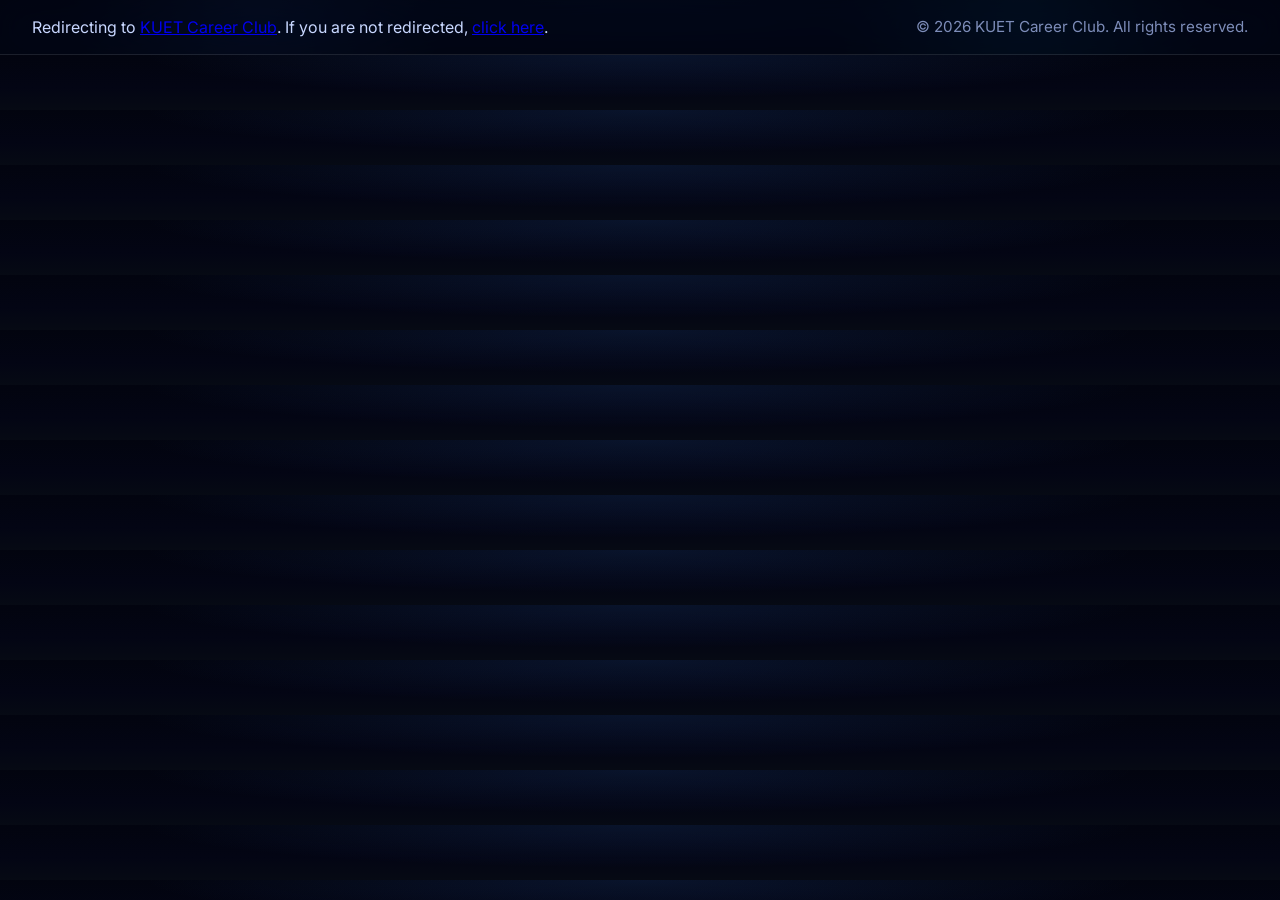
==== commit 92164d21: "added image and updated design" ====
--- a/index.html
+++ b/index.html
@@ -8,117 +8,19 @@
   </head>
   <body>
     <header>
-      <div class="brand">
-        <span class="logo">KUET Career Club</span>
-      </div>
-      <nav>
-        <ul>
-          <li><a href="index.html">Home</a></li>
-          <li><a href="events.html">Events</a></li>
-          <li><a href="about.html">About</a></li>
-          <li><a href="resources.html">Resources</a></li>
-          <li><a href="contact.html">Contact</a></li>
-          <li><a href="login.html">Login</a></li>
-        </ul>
-      </nav>
-      <a class="header-cta" href="signup.php">Get Started</a>
-    </header>
-    <main>
-      <section id="hero" class="hero">
-        <div class="hero-grid">
-          <div class="hero-copy">
-            <h1>KUET Career Club</h1>
-            <p>
-              A club for KUET students to connect, learn, and grow together.
-              Join us to build your career, network with peers, and access
-              exclusive resources. Whether you're looking for internships, job
-              opportunities, or just want to connect with like-minded
-              individuals, KUET Career Club is the place for you.
-            </p>
-            <div class="hero-actions">
-              <a class="btn btn-primary" href="signup.php">Get Started</a>
-            </div>
-          </div>
-          <div class="hero-visual">
-            <div class="hero-card">
-              <div class="hero-card-image"></div>
-            </div>
-          </div>
-        </div>
-      </section>
-
-      <section id="testimonials" class="testimonials">
-        <div class="testimonials-container">
-          <div class="testimonial">
-            <p>"KUET Career Club transformed my career path. The workshops and mentorship were invaluable."</p>
-            <cite>- John Doe, Software Engineer</cite>
-          </div>
-          <div class="testimonial">
-            <p>"Amazing community! I gained skills and connections that led to my dream job."</p>
-            <cite>- Jane Smith, Data Scientist</cite>
-          </div>
-          <div class="testimonial">
-            <p>"The resources provided are top-notch. Highly recommend to all students."</p>
-            <cite>- Alex Johnson, Product Manager</cite>
-          </div>
-          <div class="testimonial">
-            <p>"KUET Career Club helped me build confidence and land multiple interviews."</p>
-            <cite>- Emily Davis, UX Designer</cite>
-          </div>
-          <div class="testimonial">
-            <p>"Incredible support and guidance. My career trajectory changed for the better."</p>
-            <cite>- Michael Brown, Marketing Specialist</cite>
-          </div>
-          <div class="testimonial">
-            <p>"KUET Career Club transformed my career path. The workshops and mentorship were invaluable."</p>
-            <cite>- John Doe, Software Engineer</cite>
-          </div>
-          <div class="testimonial">
-            <p>"Amazing community! I gained skills and connections that led to my dream job."</p>
-            <cite>- Jane Smith, Data Scientist</cite>
-          </div>
-          <div class="testimonial">
-            <p>"The resources provided are top-notch. Highly recommend to all students."</p>
-            <cite>- Alex Johnson, Product Manager</cite>
-          </div>
-      </section>
-
-      <section id="mission" class="mission">
-        <div class="mission-copy">
-          <h2>Our Mission is Simple</h2>
-          <p>
-            To empower KUET students to achieve their career goals by providing
-            a supportive community, valuable resources, and opportunities for
-            growth. We are dedicated to fostering a culture of learning,
-            collaboration, and success among our members.
-          </p>
-          <a class="btn btn-primary" href="signup.php">Get Started</a>
-        </div>
-        <div class="mission-panel">
-          <div class="brand-card">
-            <div class="brand-text">
-            </div>
-          </div>
-        </div>
-      </section>
-    </main>
-    <footer>
-      <div class="footer-links">
-        <div>
-          <h3>About us</h3>
-          <ul>
-            <li><a href="#">Team</a></li>
-            <li><a href="#">About us</a></li>
-            <li><a href="#">Careers</a></li>
-            <li><a href="#">Our values</a></li>
-          </ul>
-        </div>
-        <div>
-          <h3>Contact</h3>
-          <ul>
-            <li><a href="#">Contact us</a></li>
-            <li><a href="#">Blog</a></li>
-            <li><a href="#">Support</a></li>
+      <!doctype html>
+      <html lang="en">
+        <head>
+          <meta charset="utf-8">
+          <meta http-equiv="refresh" content="0;url=index.php">
+          <link rel="canonical" href="index.php">
+          <meta name="viewport" content="width=device-width, initial-scale=1">
+          <title>Redirecting…</title>
+        </head>
+        <body>
+          <p>Redirecting to <a href="index.php">KUET Career Club</a>. If you are not redirected, <a href="index.php">click here</a>.</p>
+        </body>
+      </html>
           </ul>
         </div>
       </div>
--- a/styles.css
+++ b/styles.css
@@ -23,7 +23,7 @@
     box-sizing: border-box;
 }
 
-html { scroll-behavior: smooth; }
+html { scroll-behavior: smooth; overflow-x: hidden; }
 body {
     font-family: 'Inter', system-ui, Arial, sans-serif;
     line-height: 1.65;
@@ -32,6 +32,7 @@
       linear-gradient(180deg, #02040f 0%, #030514 60%, #060a14 100%);
     -webkit-font-smoothing: antialiased;
     animation: pageFade 0.4s ease both;
+    overflow-x: hidden;
 }
 
 @keyframes pageFade {
@@ -59,6 +60,7 @@
     border-bottom: 1px solid var(--border);
     backdrop-filter: blur(20px) saturate(180%);
     -webkit-backdrop-filter: blur(20px) saturate(180%);
+    isolation: isolate;
 }
 .brand .logo {
     font-size: 0.95rem;
@@ -108,6 +110,8 @@
     max-width: 1180px;
     margin: 0 auto;
     padding: 2rem 1.5rem 4rem;
+    position: relative;
+    z-index: 1;
 }
 section {
     padding: 2rem;
@@ -239,6 +243,557 @@
     font-weight: 600;
     backdrop-filter: blur(10px);
 }
+/* Enhanced hero stats */
+.hero-card-stats {
+    display: grid;
+    grid-template-columns: 1fr;
+    gap: 1.5rem;
+    height: 100%;
+    padding: 2rem;
+    justify-content: center;
+}
+.hero-stat {
+    text-align: center;
+    padding: 1.2rem;
+    background: rgba(59, 131, 255, 0.08);
+    border: 1px solid rgba(59, 131, 255, 0.15);
+    border-radius: 16px;
+    backdrop-filter: blur(8px);
+}
+.hero-stat-num {
+    display: block;
+    font-size: 2.2rem;
+    font-weight: 800;
+    background: linear-gradient(135deg, #3b83ff, #2bd4ff);
+    -webkit-background-clip: text;
+    -webkit-text-fill-color: transparent;
+    background-clip: text;
+    margin-bottom: 0.4rem;
+}
+.hero-stat-label {
+    display: block;
+    font-size: 0.8rem;
+    color: #9cb8ff;
+    font-weight: 600;
+    text-transform: uppercase;
+    letter-spacing: 0.08em;
+}
+/* Features grid */
+.features-grid {
+    display: grid;
+    grid-template-columns: repeat(auto-fit, minmax(240px, 1fr));
+    gap: 2rem;
+    margin-top: 1rem;
+}
+.feature-box {
+    padding: 2rem;
+    background: rgba(255, 255, 255, 0.03);
+    border: 1px solid rgba(59, 131, 255, 0.2);
+    border-radius: 20px;
+    transition: transform var(--transition), box-shadow var(--transition), border-color var(--transition);
+    backdrop-filter: blur(8px);
+}
+.feature-box:hover {
+    transform: translateY(-8px);
+    box-shadow: 0 24px 80px rgba(59, 131, 255, 0.15);
+    border-color: rgba(59, 131, 255, 0.4);
+}
+.feature-icon {
+    font-size: 2.8rem;
+    margin-bottom: 1rem;
+    display: block;
+}
+.feature-box h3 {
+    color: #f1f5ff;
+    font-size: 1.15rem;
+    margin-bottom: 0.8rem;
+    font-weight: 700;
+}
+.feature-box p {
+    color: #9cb8ff;
+    font-size: 0.92rem;
+    line-height: 1.6;
+}
+/* Featured on homepage */
+.featured {
+    background: linear-gradient(135deg, rgba(59, 131, 255, 0.08), rgba(43, 212, 255, 0.05));
+    border: 1px solid rgba(59, 131, 255, 0.15);
+}
+.home-hero {
+    padding: 2.5rem;
+    min-height: auto;
+    display: grid;
+    align-items: center;
+    background:
+      linear-gradient(135deg, rgba(12, 28, 62, 0.92), rgba(3, 9, 26, 0.86)),
+      radial-gradient(circle at 85% 15%, rgba(43, 212, 255, 0.22), transparent 28%);
+}
+.home-hero::before,
+.home-featured::before,
+.home-mission::before {
+    display: none;
+}
+.home-hero .hero-grid {
+    grid-template-columns: minmax(0, 1.05fr) minmax(360px, 0.95fr);
+    gap: clamp(2rem, 5vw, 4rem);
+}
+.home-hero .hero-copy {
+    max-width: 680px;
+}
+.home-hero h1 {
+    font-size: 3.6rem;
+    line-height: 0.98;
+    max-width: 760px;
+}
+.home-hero p {
+    font-size: 1.05rem;
+    color: #d7e2ff;
+}
+.home-trust-row {
+    display: flex;
+    flex-wrap: wrap;
+    gap: 0.65rem;
+    margin-top: 1.4rem;
+}
+.home-trust-row span {
+    padding: 0.42rem 0.75rem;
+    border: 1px solid rgba(255, 255, 255, 0.12);
+    border-radius: 999px;
+    color: #9cb8ff;
+    background: rgba(255, 255, 255, 0.05);
+    font-size: 0.82rem;
+    font-weight: 600;
+}
+.home-command-card {
+    width: 100%;
+    max-width: 480px;
+    min-height: 430px;
+    padding: 1.35rem;
+    border-radius: 24px;
+    border: 1px solid rgba(255, 255, 255, 0.16);
+    background:
+      linear-gradient(180deg, rgba(255, 255, 255, 0.12), rgba(255, 255, 255, 0.045)),
+      rgba(2, 8, 28, 0.72);
+    box-shadow: 0 36px 110px rgba(0, 0, 0, 0.38);
+    backdrop-filter: blur(22px);
+}
+.home-card-topline {
+    display: flex;
+    align-items: center;
+    justify-content: space-between;
+    gap: 1rem;
+    color: #f0f4ff;
+    font-size: 0.85rem;
+    font-weight: 700;
+    margin-bottom: 1rem;
+}
+.live-pill {
+    color: #2bff82;
+    border: 1px solid rgba(43, 255, 130, 0.28);
+    background: rgba(43, 255, 130, 0.1);
+    border-radius: 999px;
+    padding: 0.2rem 0.55rem;
+    font-size: 0.7rem;
+    text-transform: uppercase;
+    letter-spacing: 0.08em;
+}
+.home-metric-grid {
+    display: grid;
+    grid-template-columns: repeat(3, 1fr);
+    gap: 0.75rem;
+    margin-bottom: 1rem;
+}
+.home-metric {
+    min-height: 118px;
+    padding: 1rem 0.85rem;
+    border-radius: 16px;
+    border: 1px solid rgba(255, 255, 255, 0.1);
+    background: rgba(255, 255, 255, 0.06);
+}
+.home-metric strong {
+    display: block;
+    font-size: 2rem;
+    color: #f7f9ff;
+    line-height: 1;
+    margin-bottom: 0.6rem;
+}
+.home-metric span {
+    display: block;
+    font-size: 0.76rem;
+    line-height: 1.35;
+    color: #9cb8ff;
+}
+.home-progress-list {
+    display: grid;
+    gap: 0.85rem;
+    padding: 1rem;
+    border-radius: 18px;
+    background: rgba(2, 8, 28, 0.48);
+    border: 1px solid rgba(255, 255, 255, 0.08);
+}
+.home-progress-list div {
+    display: grid;
+    gap: 0.45rem;
+}
+.home-progress-list span {
+    color: #c8d7ff;
+    font-size: 0.82rem;
+    font-weight: 600;
+}
+.home-progress-list i {
+    height: 9px;
+    border-radius: 999px;
+    background: rgba(255, 255, 255, 0.08);
+    overflow: hidden;
+}
+.home-progress-list i::after {
+    content: '';
+    display: block;
+    width: var(--value);
+    height: 100%;
+    border-radius: inherit;
+    background: linear-gradient(90deg, #3b83ff, #2bd4ff, #2bff82);
+}
+.section-heading {
+    max-width: 720px;
+    margin-bottom: 1.6rem;
+}
+.section-heading.compact {
+    margin: 0 auto 1.4rem;
+    text-align: center;
+}
+.section-heading h2 {
+    color: #f7f9ff;
+    font-size: 2.4rem;
+    line-height: 1.08;
+}
+.home-featured {
+    padding: 2.5rem;
+    background: rgba(255, 255, 255, 0.035);
+}
+.home-featured .features-grid {
+    grid-template-columns: repeat(4, minmax(0, 1fr));
+    gap: 1rem;
+}
+.home-featured .feature-box {
+    min-height: 260px;
+    padding: 1.35rem;
+    border-radius: 16px;
+}
+.home-featured .feature-icon {
+    width: 42px;
+    height: 42px;
+    display: grid;
+    place-items: center;
+    margin-bottom: 1rem;
+    border-radius: 12px;
+    background: var(--accent-grad);
+    color: #020817;
+    font-size: 0.82rem;
+    font-weight: 800;
+}
+.home-studio {
+    padding: 2.5rem;
+    background:
+      linear-gradient(135deg, rgba(43, 255, 130, 0.09), transparent 30%),
+      linear-gradient(315deg, rgba(236, 72, 153, 0.11), transparent 38%),
+      rgba(255, 255, 255, 0.035);
+}
+.home-studio::before {
+    display: none;
+}
+.studio-layout {
+    display: grid;
+    grid-template-columns: minmax(0, 1.35fr) minmax(320px, 0.65fr);
+    gap: 1.1rem;
+    align-items: stretch;
+}
+.studio-spotlight {
+    min-height: 430px;
+    padding: 1.2rem;
+    border-radius: 24px;
+    border: 1px solid rgba(255, 255, 255, 0.14);
+    background:
+      linear-gradient(135deg, rgba(59, 131, 255, 0.22), rgba(2, 8, 28, 0.42) 58%),
+      rgba(2, 8, 28, 0.52);
+    display: grid;
+    grid-template-columns: 0.9fr 1.1fr;
+    gap: 1.2rem;
+    align-items: stretch;
+    overflow: hidden;
+    position: relative;
+}
+.program-poster {
+    min-height: 100%;
+    border-radius: 18px;
+    background:
+      radial-gradient(circle at 25% 22%, rgba(43, 255, 130, 0.35), transparent 22%),
+      linear-gradient(160deg, rgba(59, 131, 255, 0.95), rgba(43, 212, 255, 0.38) 48%, rgba(236, 72, 153, 0.45)),
+      #0b1734;
+    position: relative;
+    overflow: hidden;
+    box-shadow: inset 0 0 0 1px rgba(255, 255, 255, 0.16);
+}
+.program-poster::before {
+    content: '';
+    position: absolute;
+    inset: 1rem;
+    border-radius: 16px;
+    border: 1px solid rgba(255, 255, 255, 0.22);
+    background:
+      linear-gradient(90deg, transparent 0 46%, rgba(255, 255, 255, 0.24) 46% 47%, transparent 47%),
+      repeating-linear-gradient(0deg, rgba(255, 255, 255, 0.16) 0 1px, transparent 1px 24px);
+}
+.poster-chip {
+    position: absolute;
+    z-index: 1;
+    display: grid;
+    place-items: center;
+    min-width: 66px;
+    height: 42px;
+    padding: 0 0.7rem;
+    border-radius: 999px;
+    background: rgba(2, 8, 28, 0.78);
+    border: 1px solid rgba(255, 255, 255, 0.22);
+    color: #f7f9ff;
+    font-size: 0.76rem;
+    font-weight: 900;
+    letter-spacing: 0.08em;
+    text-transform: uppercase;
+    box-shadow: 0 16px 44px rgba(0, 0, 0, 0.26);
+}
+.poster-chip.cv { left: 1.6rem; top: 1.6rem; }
+.poster-chip.mock { right: 1.5rem; top: 40%; }
+.poster-chip.offer { left: 28%; bottom: 1.6rem; background: rgba(43, 255, 130, 0.18); color: #2bff82; }
+.poster-bars {
+    position: absolute;
+    z-index: 1;
+    left: 1.6rem;
+    right: 1.6rem;
+    bottom: 5.8rem;
+    display: grid;
+    gap: 0.6rem;
+}
+.poster-bars i {
+    height: 9px;
+    border-radius: 999px;
+    background: rgba(255, 255, 255, 0.78);
+}
+.poster-bars i:nth-child(1) { width: 74%; }
+.poster-bars i:nth-child(2) { width: 54%; }
+.poster-bars i:nth-child(3) { width: 86%; }
+.spotlight-copy {
+    align-self: end;
+    padding: 1rem 0.5rem 0.5rem;
+    position: relative;
+    z-index: 1;
+}
+.spotlight-kicker {
+    color: #2bff82;
+    font-size: 0.74rem;
+    font-weight: 800;
+    letter-spacing: 0.16em;
+    text-transform: uppercase;
+    margin-bottom: 0.75rem;
+}
+.studio-spotlight h3 {
+    max-width: 580px;
+    color: #f7f9ff;
+    font-size: 2.1rem;
+    line-height: 1.05;
+    margin-bottom: 0.8rem;
+}
+.studio-spotlight p {
+    max-width: 600px;
+    color: #d7e2ff;
+    font-size: 0.95rem;
+    line-height: 1.65;
+    margin-bottom: 1rem;
+}
+.spotlight-meta {
+    display: flex;
+    flex-wrap: wrap;
+    gap: 0.55rem;
+}
+.spotlight-meta span {
+    padding: 0.38rem 0.7rem;
+    border-radius: 999px;
+    background: rgba(2, 8, 28, 0.44);
+    border: 1px solid rgba(255, 255, 255, 0.12);
+    color: #c8d7ff;
+    font-size: 0.78rem;
+    font-weight: 700;
+}
+.studio-cards {
+    display: grid;
+    gap: 1rem;
+}
+.studio-card {
+    padding: 1.2rem 1.2rem 1.2rem 4.7rem;
+    border-radius: 18px;
+    border: 1px solid rgba(255, 255, 255, 0.12);
+    background:
+      linear-gradient(135deg, rgba(255, 255, 255, 0.075), transparent),
+      rgba(2, 8, 28, 0.42);
+    min-height: 132px;
+    position: relative;
+    overflow: hidden;
+}
+.studio-card-mark {
+    position: absolute;
+    left: 1rem;
+    top: 1.25rem;
+    width: 46px;
+    height: 46px;
+    border-radius: 14px;
+    background: rgba(43, 212, 255, 0.16);
+    border: 1px solid rgba(43, 212, 255, 0.28);
+}
+.studio-card-mark::before,
+.studio-card-mark::after {
+    content: '';
+    position: absolute;
+    border-radius: 999px;
+    background: #2bd4ff;
+}
+.studio-card-mark::before {
+    width: 18px;
+    height: 18px;
+    left: 13px;
+    top: 9px;
+}
+.studio-card-mark::after {
+    width: 28px;
+    height: 9px;
+    left: 8px;
+    bottom: 9px;
+}
+.studio-card.hiring .studio-card-mark {
+    background: rgba(236, 72, 153, 0.15);
+    border-color: rgba(236, 72, 153, 0.28);
+}
+.studio-card.hiring .studio-card-mark::before,
+.studio-card.hiring .studio-card-mark::after {
+    background: #ec4899;
+}
+.studio-card.practice .studio-card-mark {
+    background: rgba(246, 200, 95, 0.16);
+    border-color: rgba(246, 200, 95, 0.3);
+}
+.studio-card.practice .studio-card-mark::before,
+.studio-card.practice .studio-card-mark::after {
+    background: #f6c85f;
+}
+.studio-card span {
+    display: block;
+    color: #9cb8ff;
+    font-size: 0.72rem;
+    font-weight: 800;
+    letter-spacing: 0.12em;
+    text-transform: uppercase;
+    margin-bottom: 0.35rem;
+}
+.studio-card strong {
+    display: block;
+    color: #f7f9ff;
+    font-size: 1rem;
+    margin-bottom: 0.35rem;
+}
+.studio-card p {
+    color: #9cb8ff;
+    font-size: 0.84rem;
+    line-height: 1.5;
+}
+.studio-card.mentor { border-left: 4px solid #2bff82; }
+.studio-card.hiring { border-left: 4px solid #ec4899; }
+.studio-card.practice { border-left: 4px solid #f6c85f; }
+.pathway-strip {
+    display: grid;
+    grid-template-columns: repeat(4, 1fr);
+    gap: 0;
+    margin-top: 1.1rem;
+    border-radius: 18px;
+    overflow: hidden;
+    border: 1px solid rgba(255, 255, 255, 0.1);
+    background: rgba(2, 8, 28, 0.38);
+}
+.pathway-strip div {
+    padding: 1.1rem 1rem 1.1rem 4.1rem;
+    background: transparent;
+    border-right: 1px solid rgba(255, 255, 255, 0.09);
+    position: relative;
+}
+.pathway-strip div:last-child {
+    border-right: none;
+}
+.pathway-strip em {
+    position: absolute;
+    left: 1rem;
+    top: 50%;
+    transform: translateY(-50%);
+    width: 40px;
+    height: 40px;
+    display: grid;
+    place-items: center;
+    border-radius: 50%;
+    background: var(--accent-grad);
+    color: #020817;
+    font-style: normal;
+    font-size: 0.72rem;
+    font-weight: 900;
+}
+.pathway-strip strong,
+.pathway-strip span {
+    display: block;
+}
+.pathway-strip strong {
+    color: #f0f4ff;
+    font-size: 0.95rem;
+    margin-bottom: 0.25rem;
+}
+.pathway-strip span {
+    color: #9cb8ff;
+    font-size: 0.78rem;
+}
+.testimonials .section-heading + .testimonials-container {
+    margin-top: 0.5rem;
+}
+.home-mission {
+    overflow: visible;
+    background:
+      linear-gradient(135deg, rgba(43, 212, 255, 0.08), rgba(43, 255, 130, 0.045)),
+      rgba(255, 255, 255, 0.035);
+}
+.mission-stack {
+    width: 100%;
+    display: grid;
+    gap: 0.9rem;
+}
+.mission-stack div {
+    display: flex;
+    align-items: center;
+    gap: 1rem;
+    padding: 1rem 1.1rem;
+    border-radius: 16px;
+    border: 1px solid rgba(255, 255, 255, 0.1);
+    background: rgba(2, 8, 28, 0.38);
+}
+.mission-stack strong {
+    width: 42px;
+    height: 42px;
+    flex: 0 0 42px;
+    display: grid;
+    place-items: center;
+    border-radius: 12px;
+    background: rgba(43, 212, 255, 0.14);
+    color: #2bd4ff;
+    font-size: 0.82rem;
+}
+.mission-stack span {
+    color: #d7e2ff;
+    font-size: 0.92rem;
+    line-height: 1.45;
+}
 .mission {
     display: grid;
     grid-template-columns: 1.2fr 0.8fr;
@@ -286,6 +841,14 @@
     font-size: 1.1rem;
     letter-spacing: 0.08em;
     text-transform: uppercase;
+    margin-bottom: 1rem;
+}
+.brand-card p {
+    margin: 0;
+    color: #c9d6ff;
+    font-size: 0.96rem;
+    line-height: 1.7;
+    max-width: 30rem;
 }
 .testimonials {
     overflow: hidden;
@@ -293,7 +856,7 @@
 }
 .testimonials-container {
     display: flex;
-    width: calc(250px * 10);
+    width: max-content; /* allow container to size to content; JS will duplicate items for seamless scroll */
     animation: scroll 40s linear infinite;
 }
 .testimonial {
@@ -315,6 +878,36 @@
     font-weight: 600;
     font-size: 0.9rem;
 }
+/* Avatar inside testimonial cards */
+.testimonial-avatar {
+    --avatar-size: 48px;
+    width: var(--avatar-size);
+    height: var(--avatar-size);
+    border-radius: 50%;
+    display: block;
+    margin: 0 auto 0.6rem auto;
+    overflow: hidden;
+    box-shadow: 0 8px 30px rgba(11,27,54,0.45);
+    background: linear-gradient(135deg, #3b83ff, #2bd4ff);
+}
+/* img inside a wrapper */
+.testimonial-avatar img {
+    width: 100%;
+    height: 100%;
+    object-fit: cover;
+    display: block;
+}
+/* when the <img> itself carries the class */
+img.testimonial-avatar {
+    /* explicit fallback sizing for images that carry the class directly */
+    width: 48px !important;
+    height: 48px !important;
+    border-radius: 50% !important;
+    object-fit: cover !important;
+    display: block;
+    margin: 0 auto 0.6rem auto;
+}
+.testimonial { text-align: center; }
 @keyframes scroll {
     0% { transform: translateX(0); }
     100% { transform: translateX(-50%); }
@@ -348,6 +941,19 @@
     .hero-grid,
     .mission {
         grid-template-columns: 1fr;
+    }
+    .home-hero .hero-grid,
+    .home-featured .features-grid {
+        grid-template-columns: 1fr 1fr;
+    }
+    .studio-layout {
+        grid-template-columns: 1fr;
+    }
+    .pathway-strip {
+        grid-template-columns: repeat(2, 1fr);
+    }
+    .home-command-card {
+        max-width: none;
     }
     .hero {
         padding: 2.5rem 1.5rem;
@@ -370,6 +976,70 @@
     .hero-actions {
         justify-content: center;
     }
+    .home-hero {
+        min-height: auto;
+        padding: 2.5rem 1.5rem;
+        text-align: center;
+    }
+    .home-hero h1 {
+        font-size: 2.1rem;
+    }
+    .home-hero p {
+        font-size: 0.9rem;
+        line-height: 1.5;
+        margin-bottom: 1.2rem;
+    }
+    .home-hero .hero-actions {
+        gap: 0.5rem;
+    }
+    .home-hero .btn {
+        width: auto;
+        flex: 1 1 120px;
+        font-size: 0.82rem;
+    }
+    .section-heading h2 {
+        font-size: 2rem;
+    }
+    .home-hero .hero-grid,
+    .home-featured .features-grid {
+        grid-template-columns: 1fr;
+    }
+    .home-studio {
+        padding: 1.5rem;
+    }
+    .studio-spotlight {
+        min-height: 330px;
+        padding: 1.4rem;
+        grid-template-columns: 1fr;
+    }
+    .program-poster {
+        min-height: 220px;
+    }
+    .studio-spotlight h3 {
+        font-size: 1.6rem;
+    }
+    .studio-card {
+        padding: 1rem 1rem 1rem 4.4rem;
+    }
+    .pathway-strip {
+        grid-template-columns: 1fr;
+        gap: 0;
+    }
+    .pathway-strip div {
+        border-right: none;
+        border-bottom: 1px solid rgba(255, 255, 255, 0.09);
+    }
+    .pathway-strip div:last-child {
+        border-bottom: none;
+    }
+    .home-trust-row {
+        justify-content: center;
+    }
+    .section-heading {
+        text-align: center;
+        margin-left: auto;
+        margin-right: auto;
+    }
 }
 @media (max-width: 560px) {
     header {
@@ -381,12 +1051,40 @@
     .hero-card {
         min-height: 260px;
     }
+    .home-command-card {
+        min-height: auto;
+        padding: 1rem;
+    }
+    .home-trust-row,
+    .home-progress-list {
+        display: none;
+    }
+    .home-metric-grid {
+        grid-template-columns: repeat(3, 1fr);
+        gap: 0.5rem;
+    }
+    .home-metric {
+        min-height: auto;
+        padding: 0.75rem 0.45rem;
+    }
+    .home-metric strong {
+        font-size: 1.2rem;
+    }
+    .home-metric span {
+        font-size: 0.66rem;
+    }
     .hero-card-caption {
         left: 1rem;
         right: 1rem;
     }
     .btn {
         width: 100%;
+    }
+    .home-hero .btn {
+        width: auto;
+        flex: 1 1 120px;
+        padding: 0.65rem 0.8rem;
+        font-size: 0.82rem;
     }
 }
 
@@ -737,6 +1435,36 @@
     margin-bottom: 0;
     flex-shrink: 0;
 }
+
+/* ── Remember Me / Checkbox Label ── */
+.form-check-group {
+    margin-top: -0.4rem;
+}
+.checkbox-label {
+    display: flex;
+    align-items: center;
+    gap: 0.6rem;
+    font-size: 0.88rem;
+    color: #9cb8ff;
+    cursor: pointer;
+    user-select: none;
+    font-weight: 500;
+}
+.checkbox-label input[type="checkbox"] {
+    width: 17px;
+    height: 17px;
+    accent-color: #3b83ff;
+    cursor: pointer;
+    margin: 0;
+    flex-shrink: 0;
+    border-radius: 4px;
+}
+.checkbox-label span {
+    transition: color 0.2s;
+}
+.checkbox-label:hover span {
+    color: #c8d7ff;
+}
 .auth-submit { width: 100%; margin-top: 0.4rem; justify-content: center; }
 .auth-divider {
     display: flex;
@@ -992,3 +1720,138 @@
     .team-card { flex-direction: column; }
     .resource-card { flex-direction: column; }
 }
+
+/* ── Form Alerts ── */
+.form-alert {
+    padding: 0.8rem 1rem;
+    border-radius: 12px;
+    font-size: 0.88rem;
+    font-weight: 600;
+    margin-bottom: 1.2rem;
+    text-align: center;
+}
+.form-success {
+    background: rgba(43, 255, 130, 0.12);
+    color: #2bff82;
+    border: 1px solid rgba(43, 255, 130, 0.3);
+}
+.form-error {
+    background: rgba(255, 70, 70, 0.12);
+    color: #ff6b6b;
+    border: 1px solid rgba(255, 70, 70, 0.3);
+}
+
+/* ── Textarea ── */
+.auth-form textarea {
+    width: 100%;
+    padding: 0.75rem 1rem;
+    background: rgba(255, 255, 255, 0.06);
+    border: 1px solid rgba(255, 255, 255, 0.14);
+    border-radius: 12px;
+    color: #e6ecff;
+    font-size: 0.95rem;
+    font-family: inherit;
+    resize: vertical;
+    min-height: 120px;
+    transition: border-color 0.2s, box-shadow 0.2s;
+    outline: none;
+}
+.auth-form textarea:focus {
+    border-color: rgba(59, 131, 255, 0.6);
+    box-shadow: 0 0 0 3px rgba(59, 131, 255, 0.12);
+}
+.auth-form textarea::placeholder { color: #4a5a80; }
+
+/* ── Fix events-section-wrapper overflow ── */
+.events-section-wrapper { overflow: visible; }
+.events-section-wrapper::before { display: none; }
+
+/* ════════════════════════════════════════
+   Dynamic Background — Orbs + Cursor Glow
+   ════════════════════════════════════════ */
+.bg-orbs {
+    position: fixed;
+    inset: 0;
+    z-index: 0;
+    pointer-events: none;
+    overflow: hidden;
+}
+
+.bg-orb {
+    position: absolute;
+    border-radius: 50%;
+    filter: blur(90px);
+    will-change: transform;
+}
+
+.bg-orb-1 {
+    width: 700px;
+    height: 700px;
+    background: radial-gradient(circle, rgba(59, 131, 255, 0.22), transparent 70%);
+    top: -200px;
+    left: -150px;
+    animation: orbFloat1 28s ease-in-out infinite;
+}
+.bg-orb-2 {
+    width: 550px;
+    height: 550px;
+    background: radial-gradient(circle, rgba(43, 212, 255, 0.18), transparent 70%);
+    top: 25%;
+    right: -180px;
+    animation: orbFloat2 34s ease-in-out infinite;
+}
+.bg-orb-3 {
+    width: 480px;
+    height: 480px;
+    background: radial-gradient(circle, rgba(124, 58, 237, 0.14), transparent 70%);
+    bottom: -100px;
+    left: 25%;
+    animation: orbFloat3 22s ease-in-out infinite;
+}
+.bg-orb-4 {
+    width: 380px;
+    height: 380px;
+    background: radial-gradient(circle, rgba(43, 255, 180, 0.10), transparent 70%);
+    top: 60%;
+    left: 10%;
+    animation: orbFloat1 38s ease-in-out infinite reverse;
+}
+
+@keyframes orbFloat1 {
+    0%,  100% { transform: translate(0px,   0px)   scale(1);    }
+    25%        { transform: translate(60px,  40px)  scale(1.06); }
+    50%        { transform: translate(30px,  80px)  scale(0.96); }
+    75%        { transform: translate(-40px, 30px)  scale(1.04); }
+}
+@keyframes orbFloat2 {
+    0%,  100% { transform: translate(0px,   0px)   scale(1);    }
+    33%        { transform: translate(-55px, 35px)  scale(1.08); }
+    66%        { transform: translate(45px, -55px)  scale(0.93); }
+}
+@keyframes orbFloat3 {
+    0%,  100% { transform: translate(0px,  0px)  scale(1);    }
+    50%        { transform: translate(-45px,-35px) scale(1.12); }
+}
+
+/* Cursor glow */
+.cursor-glow {
+    position: fixed;
+    width: 500px;
+    height: 500px;
+    border-radius: 50%;
+    background: radial-gradient(circle, rgba(59, 131, 255, 0.08) 0%, transparent 60%);
+    pointer-events: none;
+    z-index: 0;
+    transform: translate(-50%, -50%);
+    transition: opacity 0.3s ease;
+}
+
+/* Ensure footer and auth pages sit above orbs */
+footer {
+    position: relative;
+    z-index: 1;
+}
+.auth-main {
+    position: relative;
+    z-index: 1;
+}
